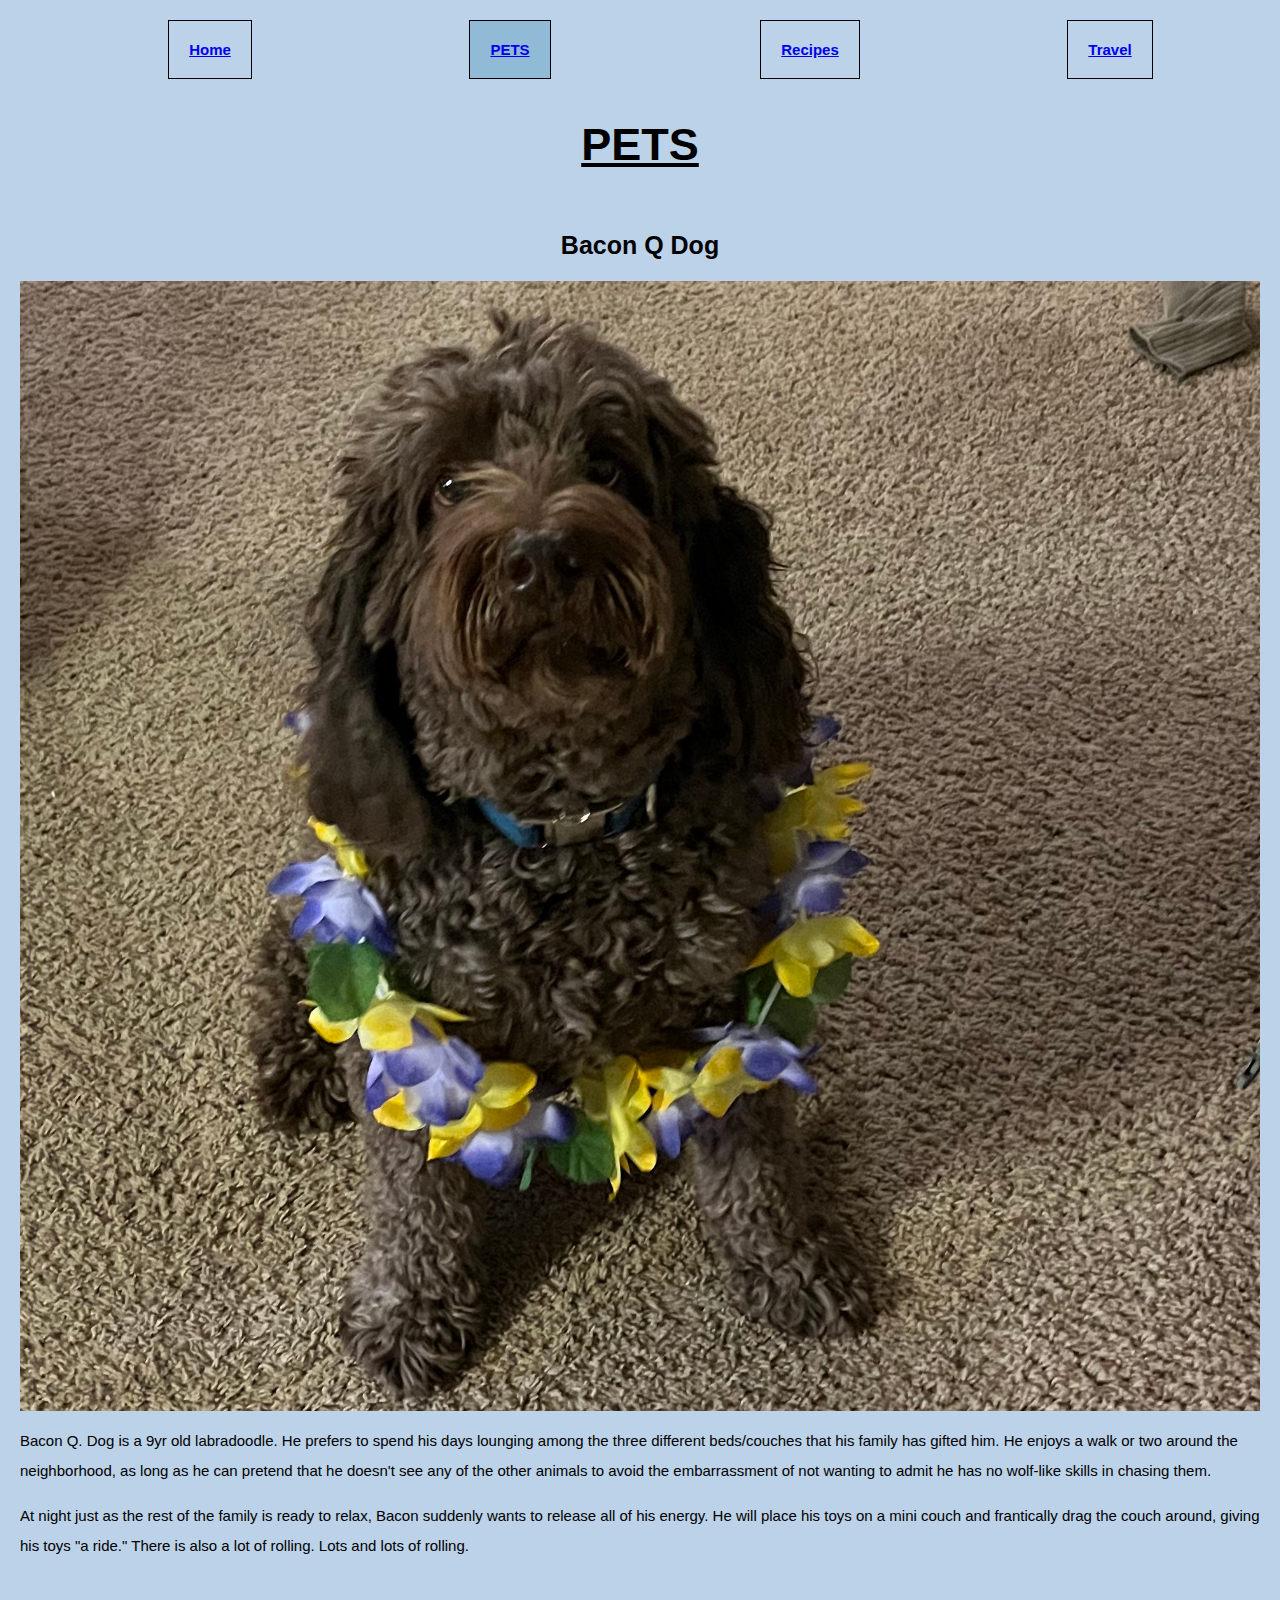
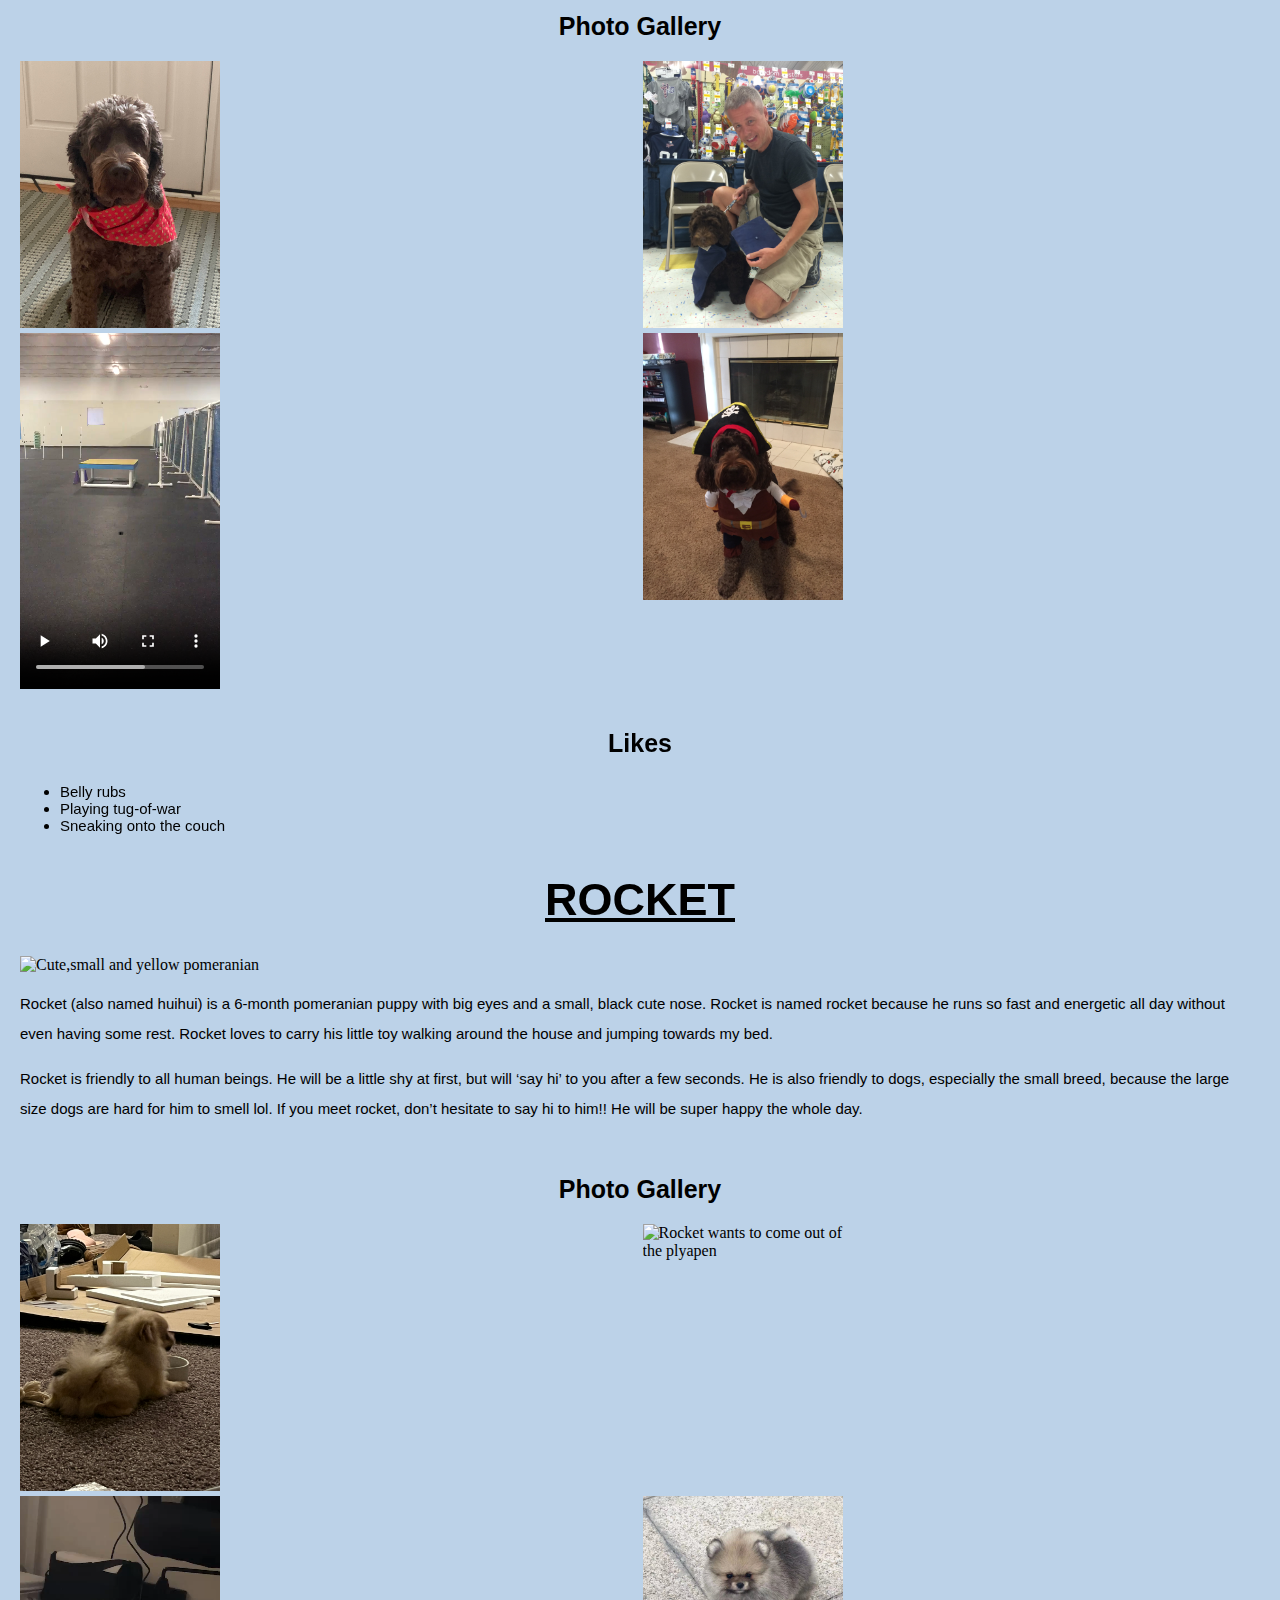
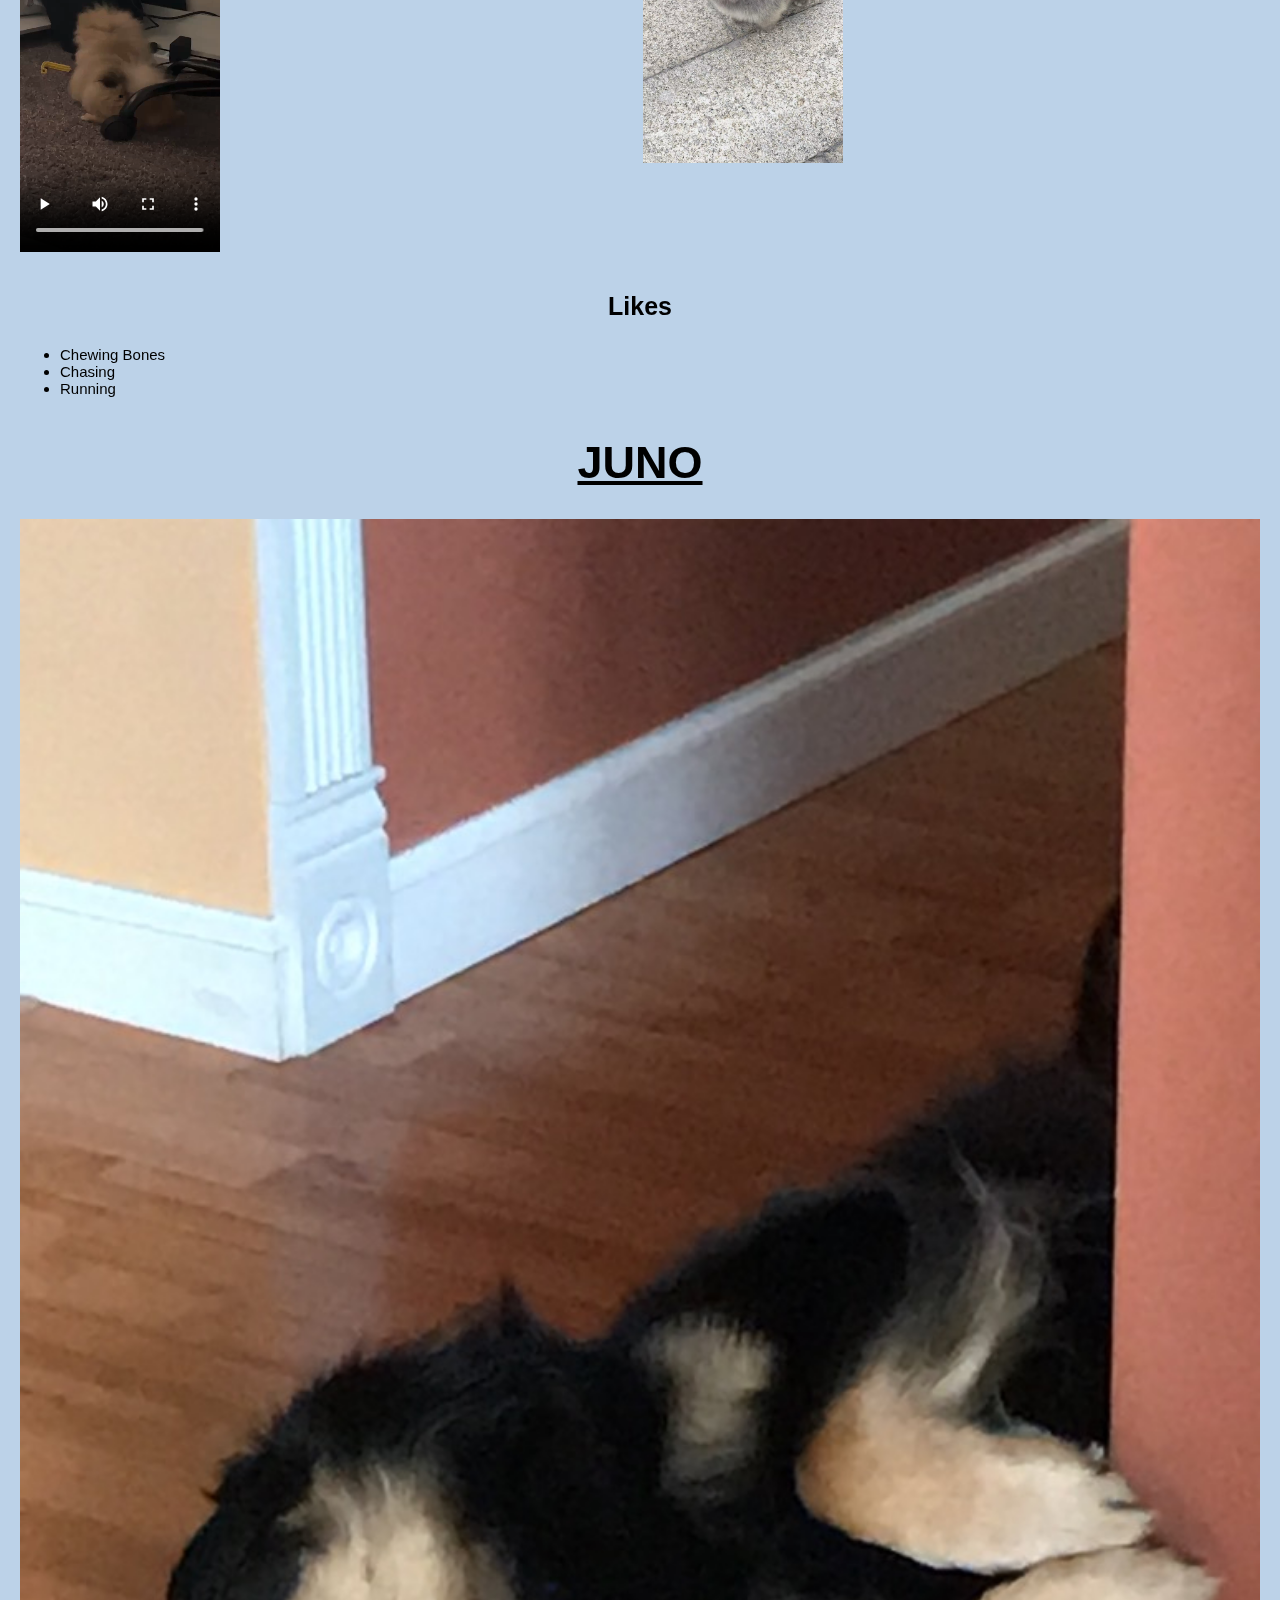
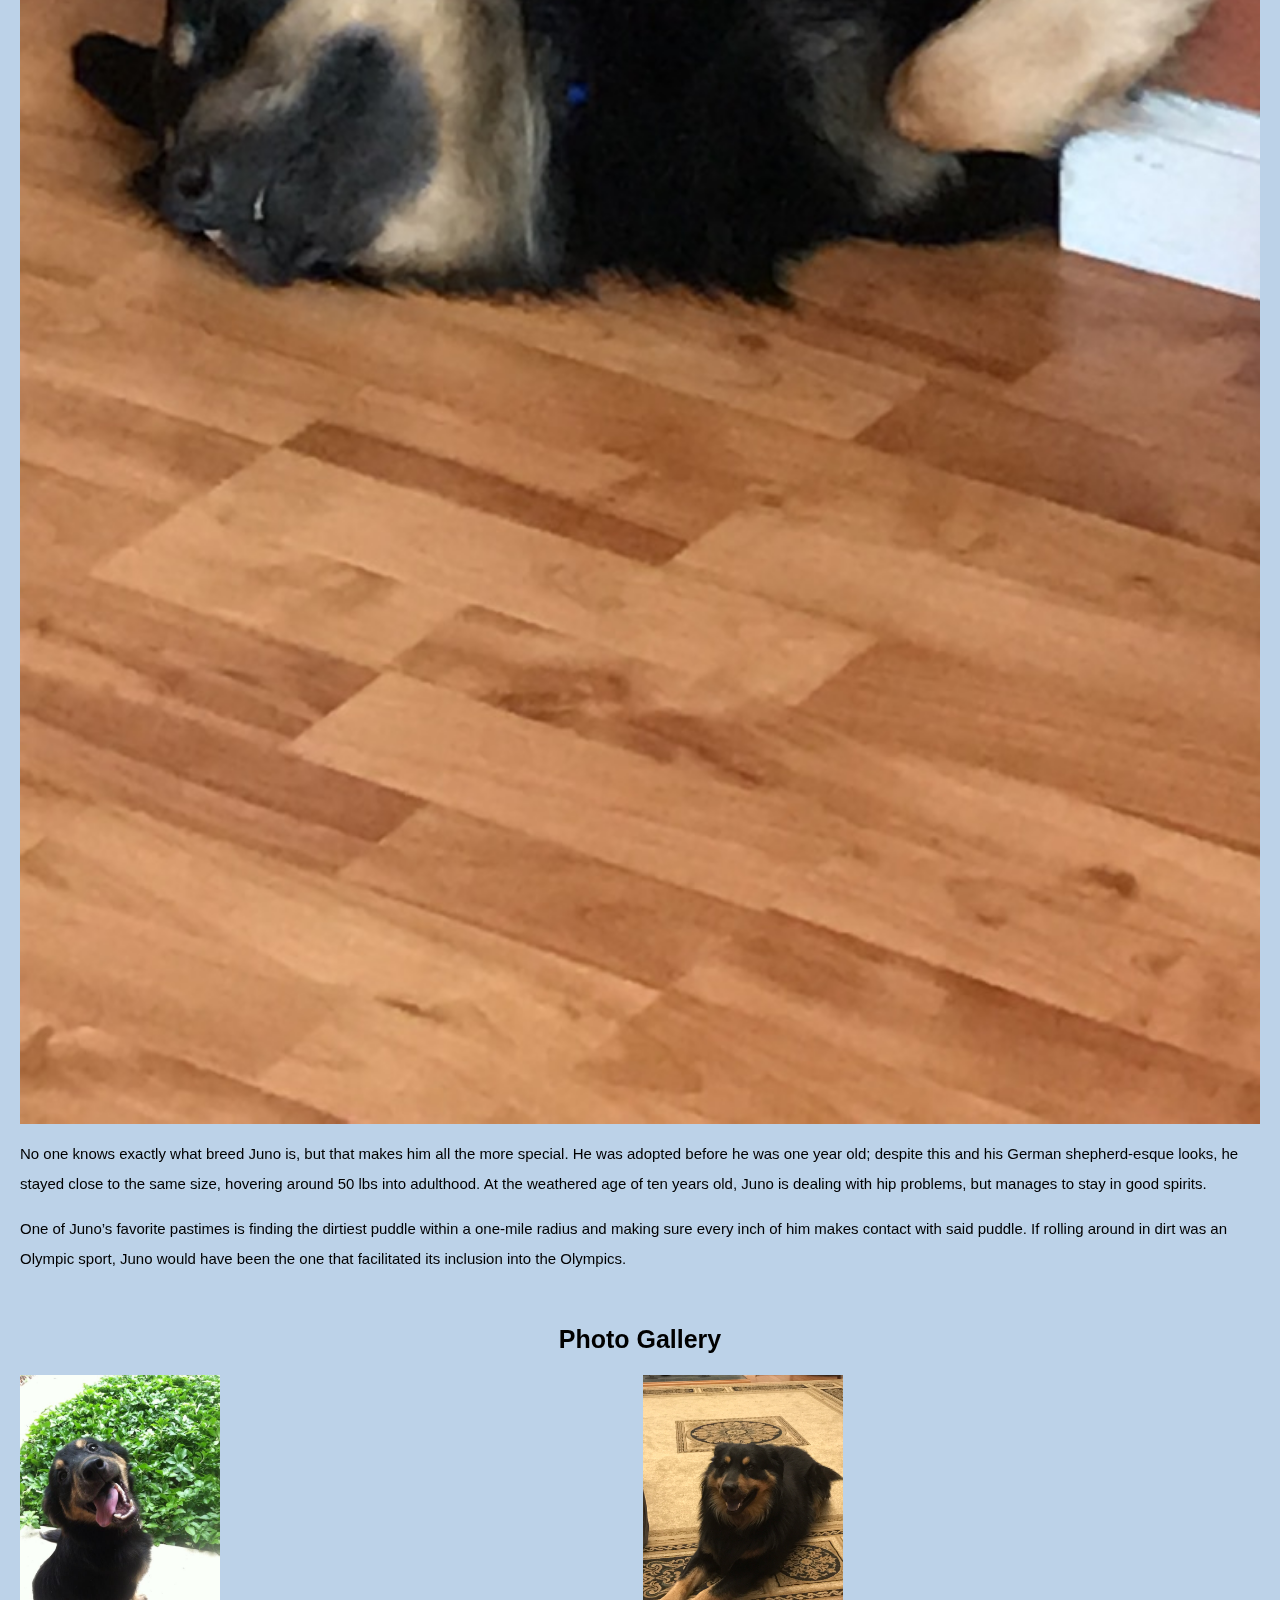
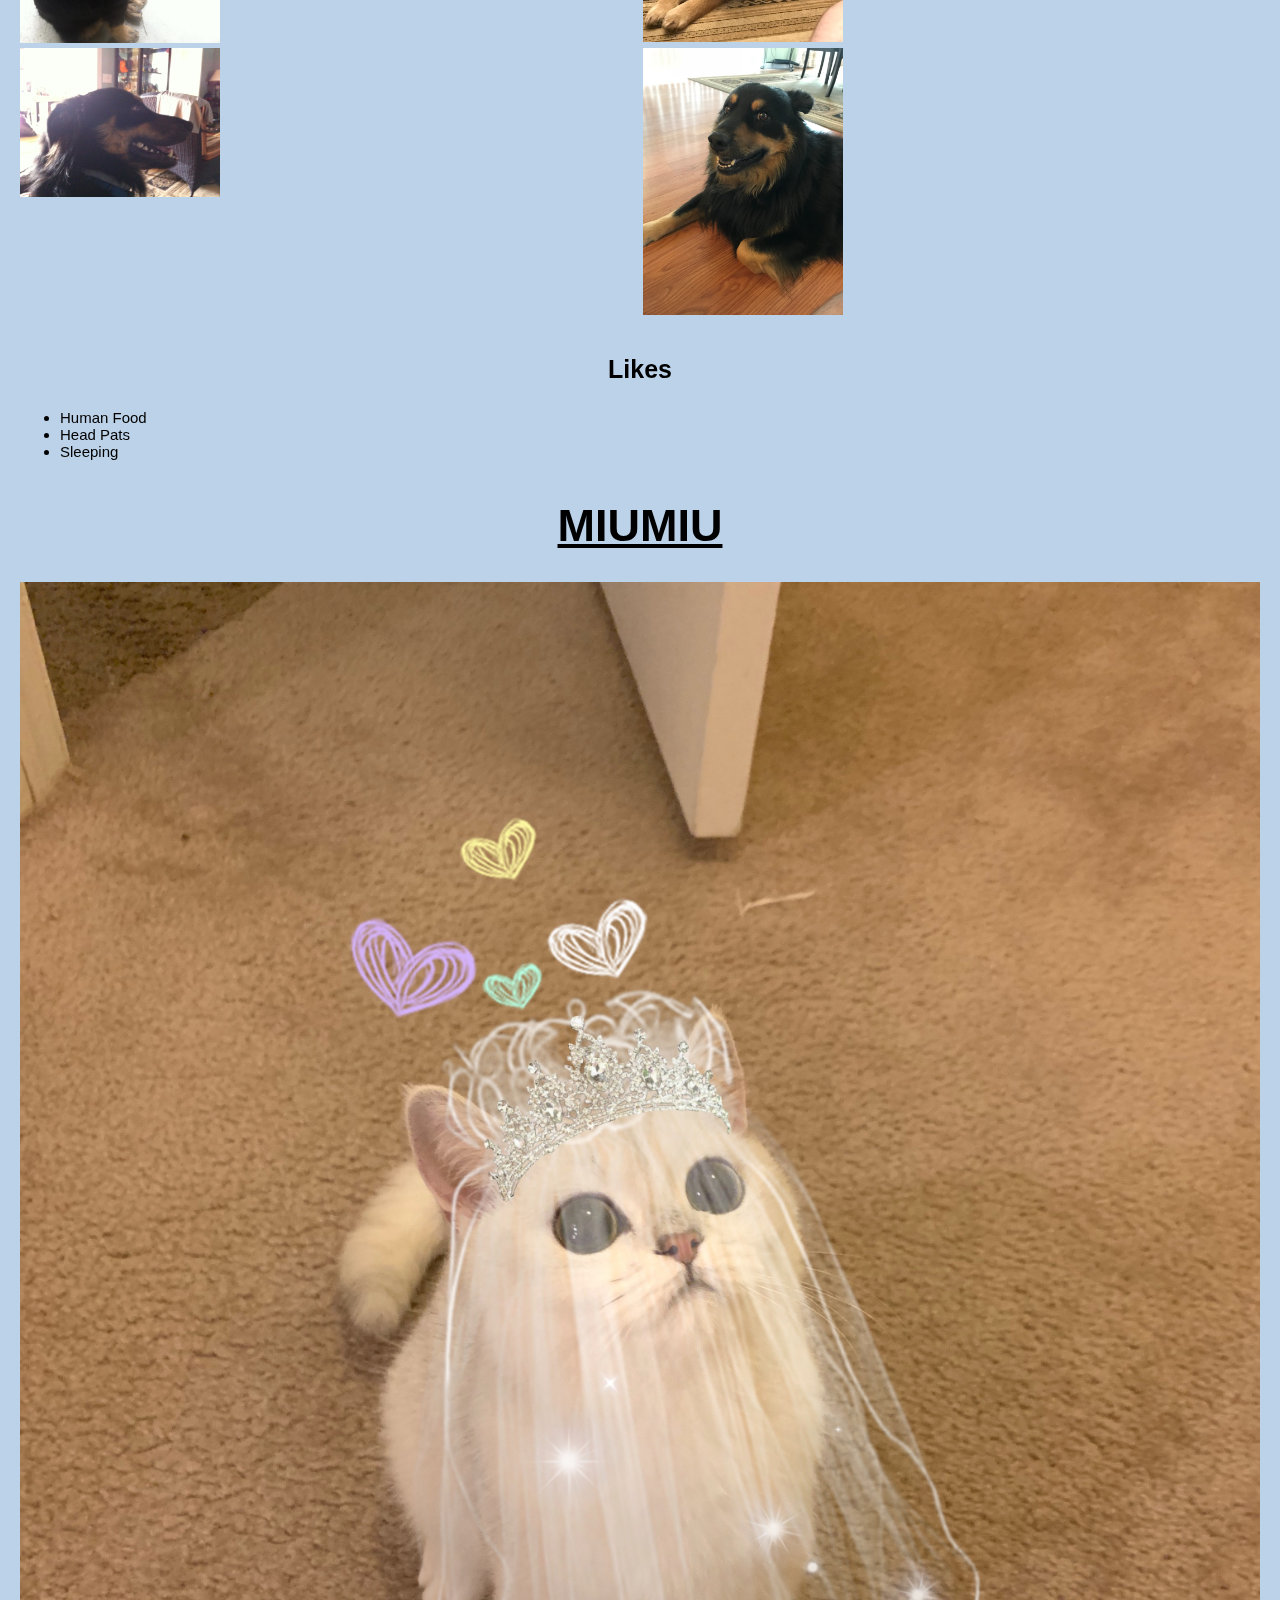
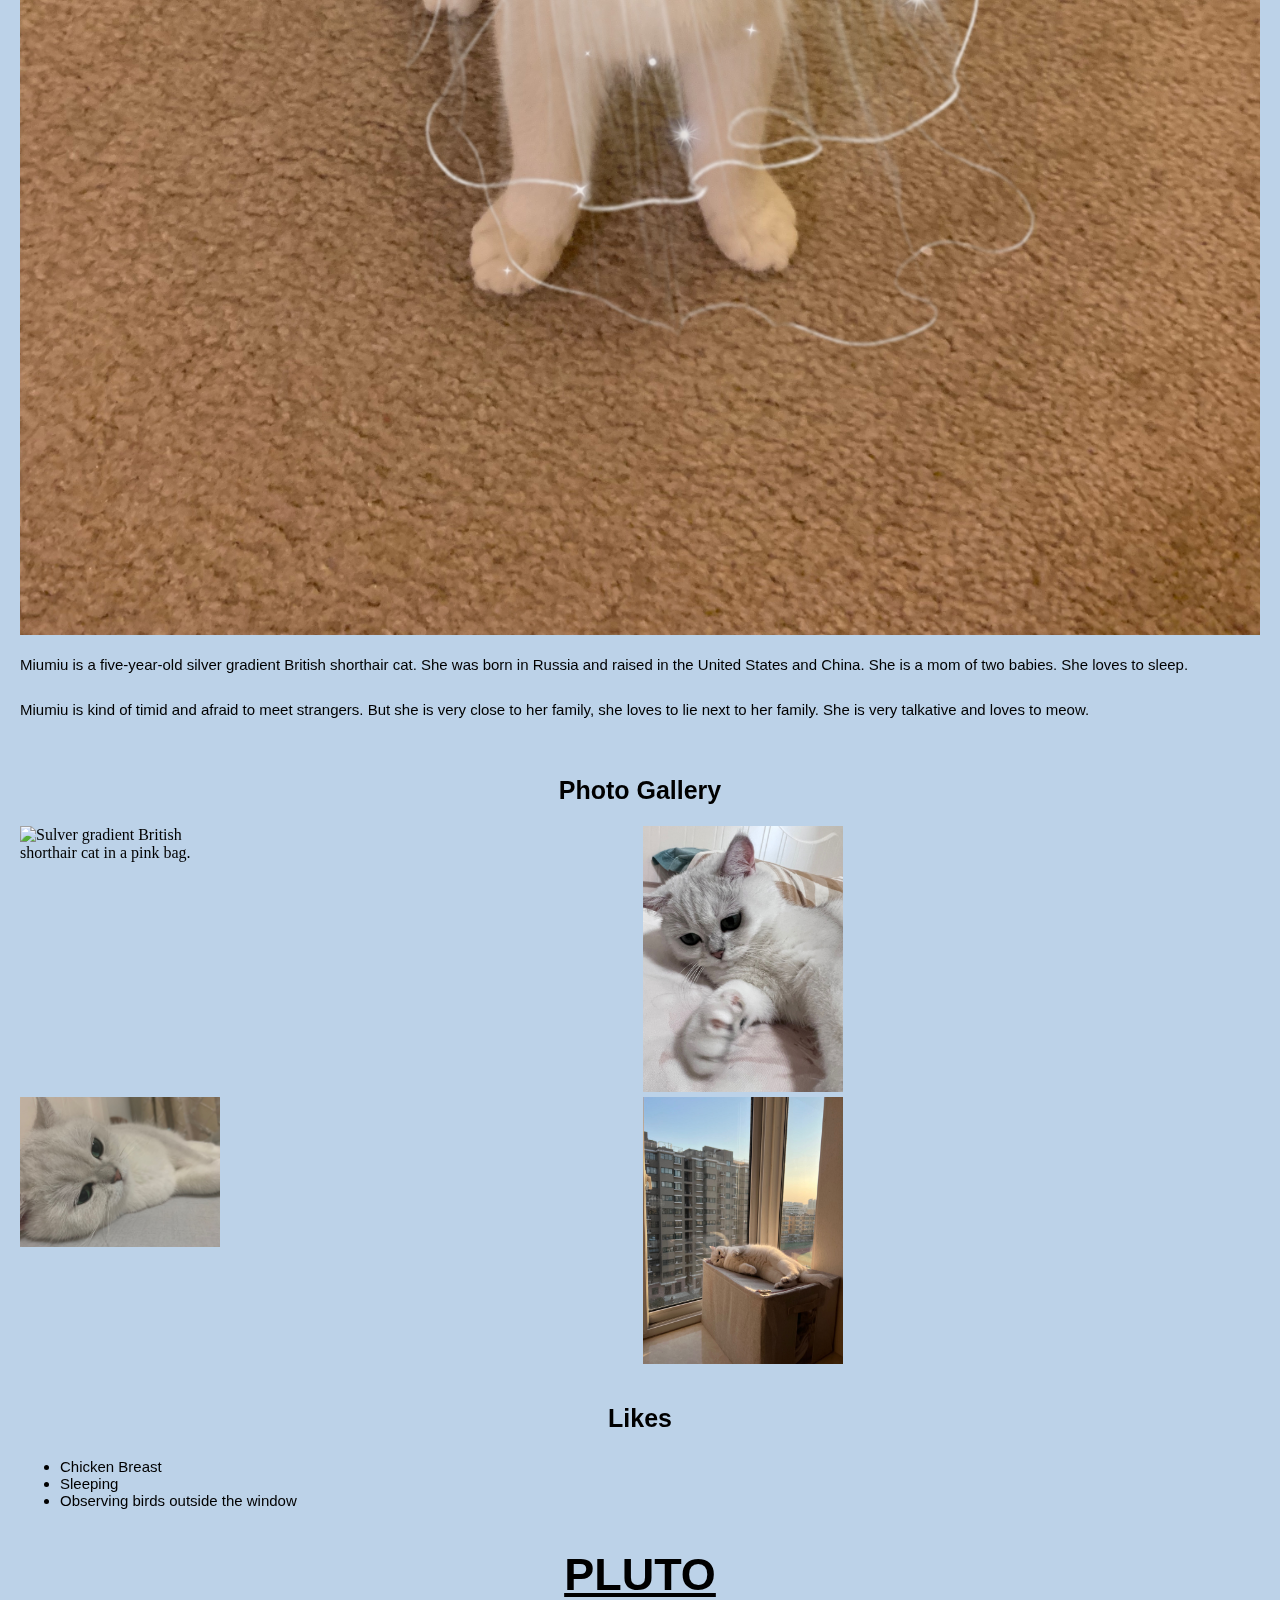
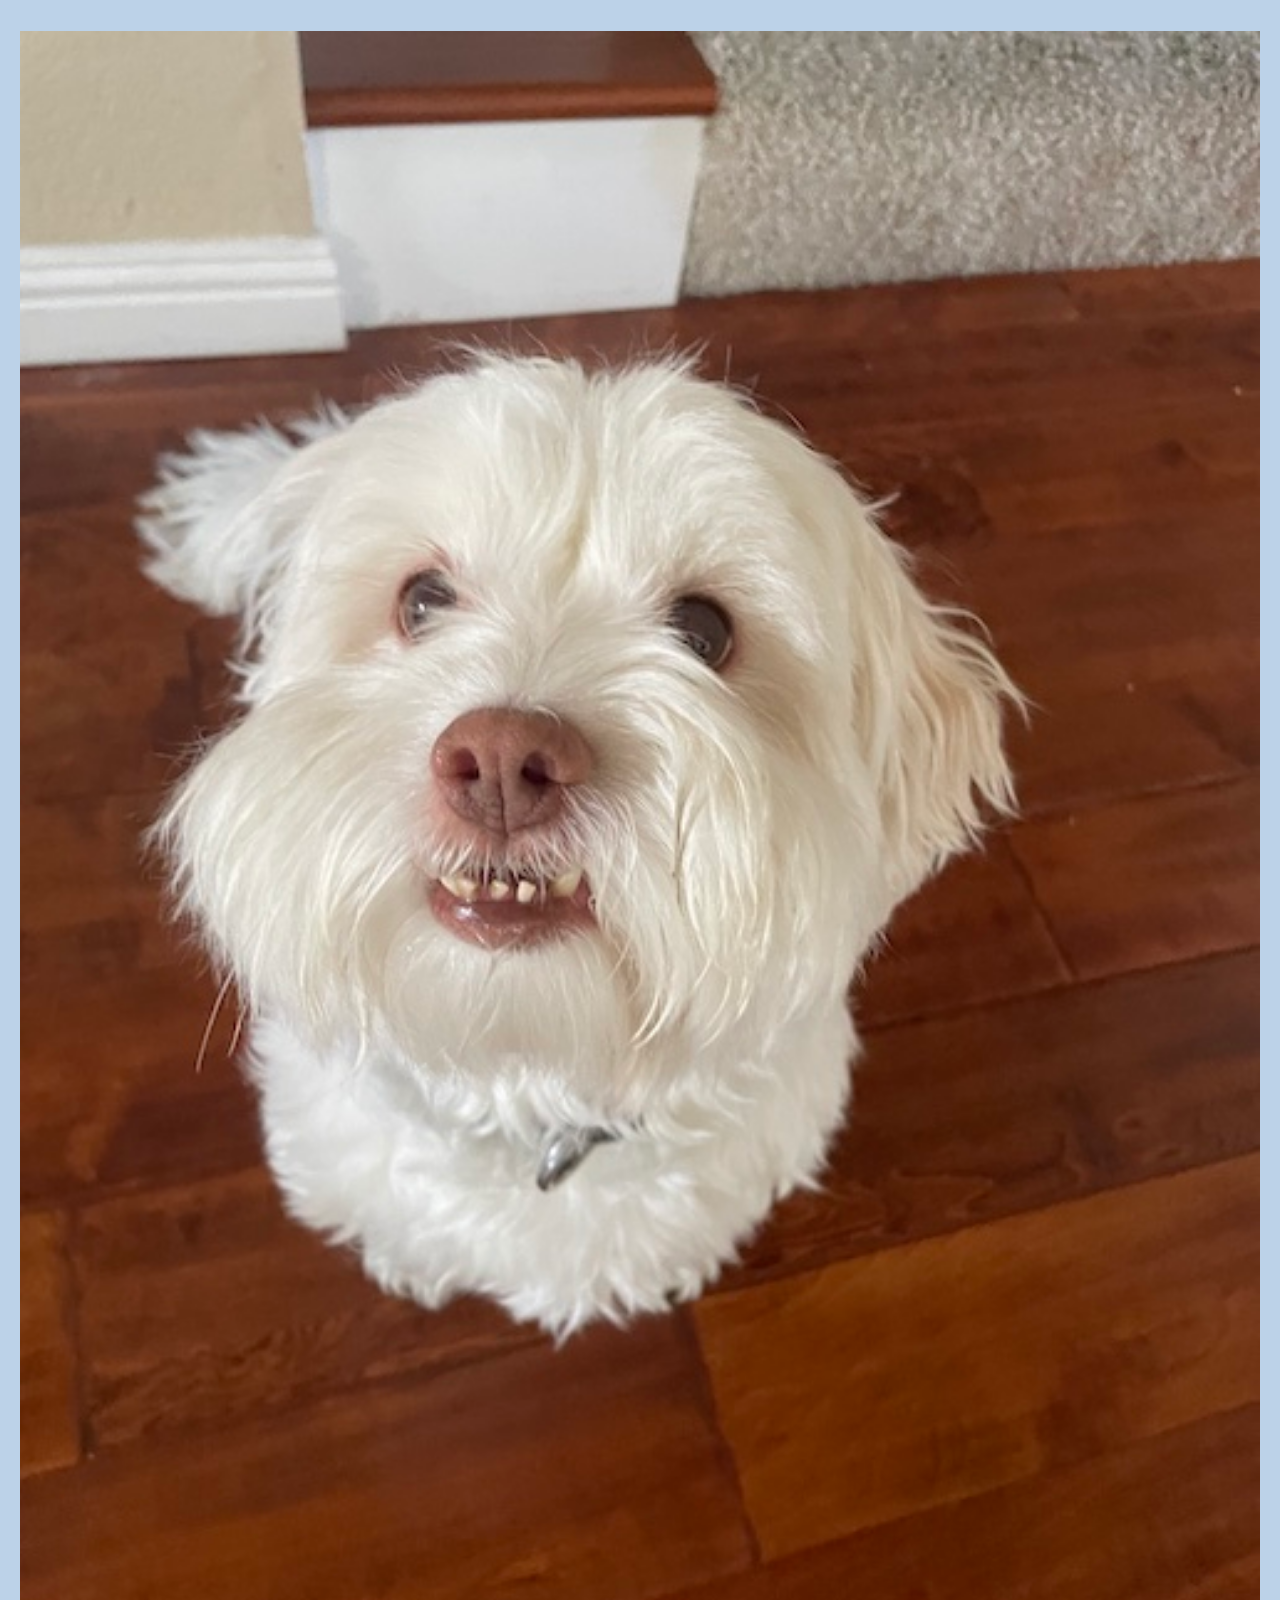
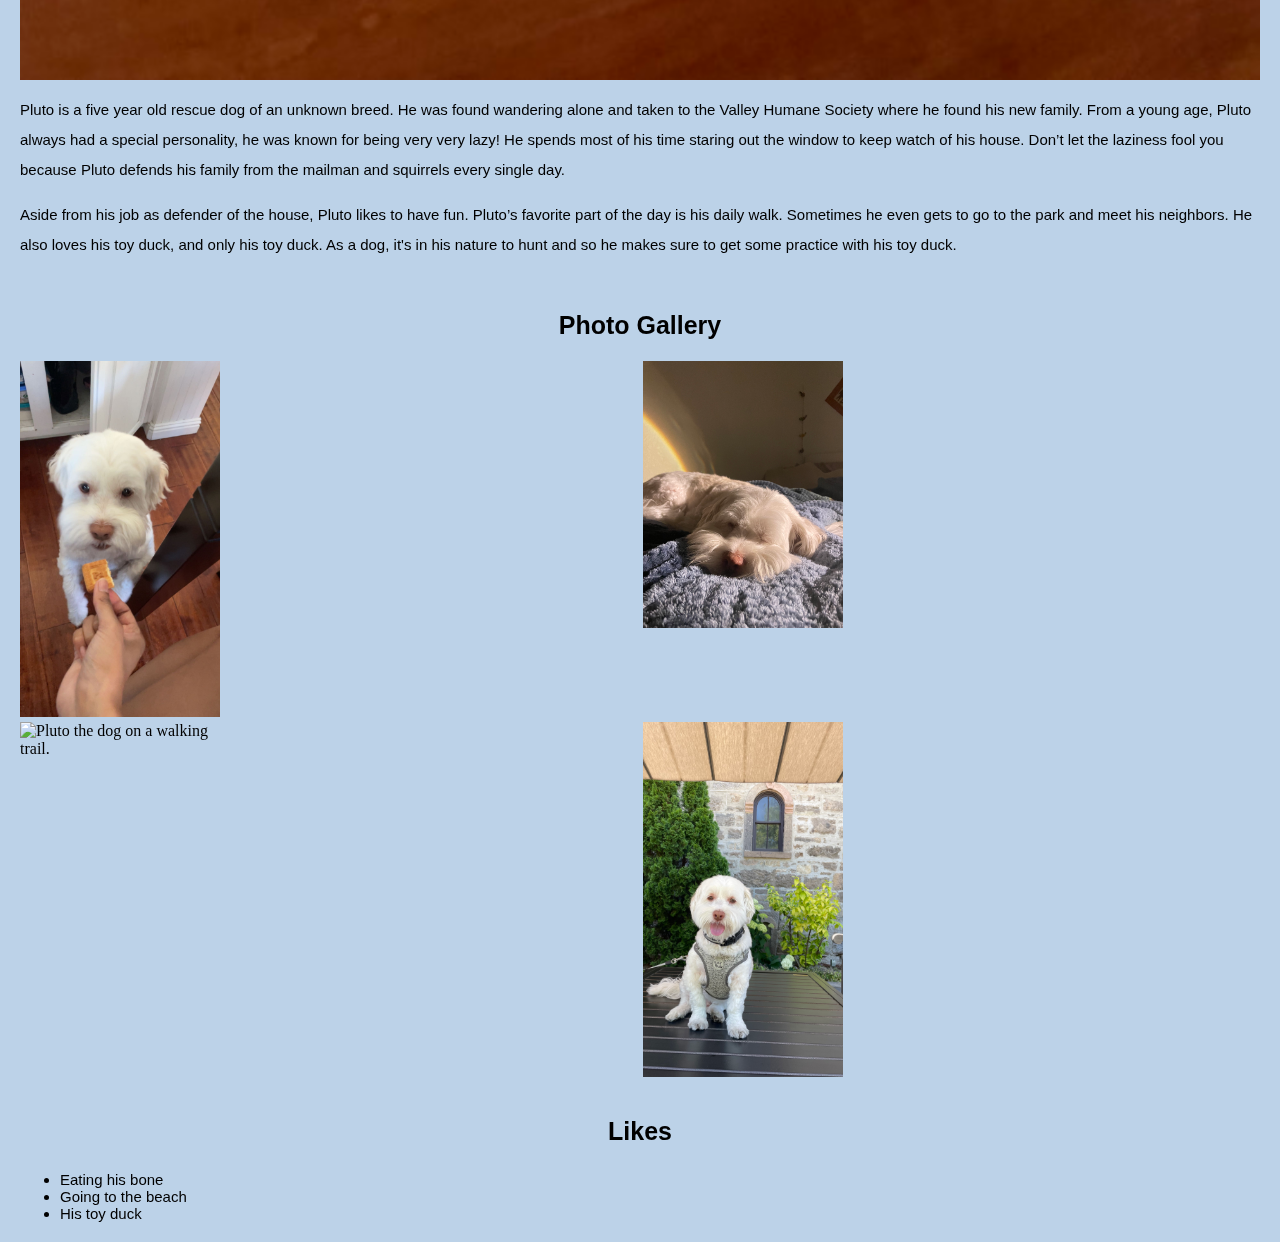
==== pets.html @ 59f2beb7 "Add files via upload" ====
<!DOCTYPE html>
<html lang="en">
<head>
    <meta charset="UTF-8">
    <meta name="viewport" content="width=device-width, initial-scale=1.0">
    <title>Pets</title>
    <link rel="stylesheet" href="css/style.css">
</head>
<body>
    <a href = "#main" id="skip">Skip to Main Content</a>
    <header>
        <nav>
            <ul>
                <li><a href = "index.html">Home</a></li>
                <li class = "active"><a href = "pets.html">Pets</a></li>
                <li><a href = "recipes.html">Recipes</a></li>
                <li><a href = "travel.html">Travel</a></li>
            </ul>
        </nav>

    </header>
    <main id="main">
        <h1>Pets</h1>
        <div>
            <h2>Bacon Q Dog</h2>
            <img src="images/bacon.jpg" width = "400" alt="Brown labradoodle wearing colorful lei" class = "center">

            <p>Bacon Q. Dog is a 9yr old labradoodle. He prefers to spend his days lounging among the three different beds/couches that his family has gifted him. He enjoys a walk or two around the neighborhood, as long as he can pretend that he doesn't see any of the other animals to avoid the embarrassment of not wanting to admit he has no wolf-like skills in chasing them.</p> 
            <P>At night just as the rest of the family is ready to relax, Bacon suddenly wants to release all of his energy. He will place his toys on a mini couch and frantically drag the couch around, giving his toys "a ride." There is also a lot of rolling. Lots and lots of rolling.</P>
            <h2>Photo Gallery</h2>
            <div class = "photogallerygrid">
                <img src="images/bacon_bandana.JPG" width ="200" alt = "Brown labradoodle wearing an orange bandana">
                <img src="images/bacon_graduation.JPG"  width ="200" alt="Small labradoodle puppy wearing a graduation cap and gown">
                <video width="200"  controls>
                    <source src="images/bacon_agility.mov">
                    Your browser does not support the video tag.  This was a video of a girl and dog demonstrating a sit and stay procedure
                </video>
                <img src="images/bacon_halloween.JPG"  width ="200" alt="Brown labradoodle wearing a pirate costume">
            </div>

            <h3>Likes</h3>
            <ul>
                <li>Belly rubs</li>
                <li>Playing tug-of-war</li>
                <li>Sneaking onto the couch</li>
            </ul>
        
            <h1>Rocket</h1>
            <img src="images/rocket_primary.jpg" width = "400" alt="Cute,small and yellow pomeranian" class = "center">

            <p>Rocket (also named huihui) is a 6-month pomeranian puppy with big eyes and a small, black cute nose. Rocket is named rocket because he runs so fast and energetic all day without even having some rest. Rocket loves to carry his little toy walking around the house and jumping towards my bed.</p> 
            <P>Rocket is friendly to all human beings. He will be a little shy at first, but will ‘say hi’ to you after a few seconds. He is also friendly to dogs, especially the small breed, because the large size dogs are hard for him to smell lol. If you meet rocket, don’t hesitate to say hi to him!! He will be super happy the whole day.
            </P>
            <h2>Photo Gallery</h2>
            <div class = "photogallerygrid">
                <img src="images/rocket_dinner.jpg" width ="200" alt = "Rocket is eating his dinner">
                <img src="images/rocket_wants_to_go_out.jpg" width ="200" alt="Rocket wants to come out of the plyapen">
                <video width="200"  controls>
                    <source src="images/rocket_kitchen_clip.mp4">
                    Your browser does not support the video tag.  Rocket is trying to hunt the kitchen clip.
                </video>
                <img src="images/rocket_childhood.jpg"  width ="200" alt="Rocket in his childhood.">
            </div>

            <h3>Likes</h3>
            <ul>
                <li>Chewing Bones</li>
                <li>Chasing</li>
                <li>Running</li>
            </ul>

            <h1>Juno</h1>
            <img src="images/classic_juno.JPG" width = "400" alt="Black and brown dog asleep on his side" class = "center">

            <p>No one knows exactly what breed Juno is, but that makes him all the more special. He was adopted before he was one year old; despite this and his German shepherd-esque looks, he stayed close to the same size, hovering around 50 lbs into adulthood. At the weathered age of ten years old, Juno is dealing with hip problems, but manages to stay in good spirits.</p> 
            <P>One of Juno’s favorite pastimes is finding the dirtiest puddle within a one-mile radius and making sure every inch of him makes contact with said puddle. If rolling around in dirt was an Olympic sport, Juno would have been the one that facilitated its inclusion into the Olympics. 
            </P>
            <h2>Photo Gallery</h2>
            <div class = "photogallerygrid">
                <img src="images/juno_pup.JPG" width ="200" alt = "A young black and brown dog with his tongue hanging out">
                <img src="images/juno_laying.JPG" width ="200" alt="A black and brown dog laying on a rug.">
                <img src="images/juno_profile.JPG" width = "200" alt = "A profile perspective of a black and brown dog from shoulder up">
                <img src="images/juno_laying_2.JPG"  width ="200" alt="A black and brown dog laying on a wood floor.">
            </div>
            <h3>Likes</h3>
            <ul>
                <li>Human Food</li>
                <li>Head Pats</li>
                <li>Sleeping</li>
            </ul>
            
            <h1>Miumiu</h1>
            <img src="images/miumiu.jpg" width = "400" alt="Silver gradient British shorthair cat in a wedding dress." class = "center">

            <p>Miumiu is a five-year-old silver gradient British shorthair cat. She was born in Russia and raised in the United States and China. She is a mom of two babies. She loves to sleep.</p> 
            <P>Miumiu is kind of timid and afraid to meet strangers. But she is very close to her family, she loves to lie next to her family. She is very talkative and loves to meow. 
            </P>
            <h2>Photo Gallery</h2>
            <div class = "photogallerygrid">
                <img src="images/miumiu_in_the_bag.jpeg" width ="200" alt = "Sulver gradient British shorthair cat in a pink bag.">
                <img src="images/miumiu_on_the_bed.jpeg" width ="200" alt="Silver gradient British shorthair cat lyin on the bed.">
                <img src="images/miumiu_sleeping.jpeg" width = "200" alt = "silver gradient British shorthair cat sleeping on the bed.">
                <img src="images/miumiu_under_sunshine.jpeg"  width ="200" alt="Silver gradient British shorthair gradient British shorthair cat under the sunshine.">
            </div>
            <h3>Likes</h3>
            <ul>
                <li>Chicken Breast</li>
                <li>Sleeping</li>
                <li>Observing birds outside the window</li>
            </ul>

            <h1>Pluto</h1>
            <img src="images/pluto.jpg" width = "400" alt="White dog looking up." class = "center">

            <p>Pluto is a five year old rescue dog of an unknown breed. He was found wandering alone and taken to the Valley Humane Society where he found his new family. From a young age, Pluto always had a special personality, he was known for being very very lazy! He spends most of his time staring out the window to keep watch of his house. Don’t let the laziness fool you because Pluto defends his family from the mailman and squirrels every single day.</p> 
            <P>Aside from his job as defender of the house, Pluto likes to have fun. Pluto’s favorite part of the day is his daily walk. Sometimes he even gets to go to the park and meet his neighbors. He also loves his toy duck, and only his toy duck. As a dog, it's in his nature to hunt and so he makes sure to get some practice with his toy duck.
            </P>
            <h2>Photo Gallery</h2> 
            <div class = "photogallerygrid">
                <img src="images/pluto_cookie.JPG" width ="200" alt = "Pluto the dog standing up to eat a cookie">
                <img src="images/pluto_sleeping.jpg" width ="200" alt="Pluto sleeping on bed.">
                <img src="images/pluto_walk.jpg" width = "200" alt = "Pluto the dog on a walking trail.">
                <img src="images/pluto_sitting.jpg"  width ="200" alt="Pluto sitting and posed on top of a table.">
            </div>
            <h3>Likes</h3>
            <ul>
                <li>Eating his bone</li>
                <li>Going to the beach</li>
                <li>His toy duck</li>
            </ul>



            <!-- Jackie Wolf -->
        
        </div>
        <div></div>
        <div></div>
        <div></div>
        <div></div>
    </main>
    
</body>
</html>
---- css/style.css ----
body { 
    margin:20px;
    background-color: #bcd2e8;

}

.active {
    background-color: #91BAD6;
    text-transform: uppercase;
	text-align: center;
}


#skip {
    position: absolute;
    left: -10000px;
    top: auto;
    width: 1px;
    height: 1px;
    overflow: hidden;
  }

#skip:focus {
    position: static;
    width: auto;
    height: auto;
}

nav {
    font-family: Arial, Helvetica, sans-serif;
    margin: 10px 0;
    font-weight: bold;
    margin:auto;
}

nav li {
    display: inline-block;
    padding: 20px;
    text-align: center;
    border: solid 1px black;
    margin:auto;
}

nav li.active { 
    background-color: #91BAD6;


}

p {
    font-family: 'Barlow Condensed', sans-serif;
}

h1 {
    font-size: 45px;
    text-align: center;
    text-decoration: underline;
    font-family: 'Barlow Condensed', sans-serif;
    text-transform: uppercase;
    padding-top: 10px;
}

h2 {
    font-size: 25px;
    font-family: 'Barlow Condensed', sans-serif;
    color: black;
    padding-top: 30px;
    text-align: center;
}

h3 {
    font-size: 25px;
    color: black;
    font-family: 'Montserrat', sans-serif;
    text-align: center;
    padding-top: 15px;

}

h4{
    font-size: 15px;
    color: black;
    font-family: 'Montserrat', sans-serif;
    text-align: center;
    padding-top: 15px;

}

ol {
    list-style-type: lower-roman;
    padding: 0;
}


p {
    line-height: 30px;
    font-family: 'Montserrat', sans-serif;
    font-size: 15px;
}

nav ul {
    display: grid;
    grid-template-columns: 1fr 1fr 1fr 1fr;
    margin: auto;
}

.center {
    display: block;
    margin-left: auto;
    margin-right: auto;
    width: 100%;
  }

li {
    font-family: 'Montserrat', sans-serif;
    font-size: 15px;
}

.photogallerygrid {
    display: grid;
    grid-template-columns: repeat(2, 1fr); 
    gap: 5px;
    margin: auto;
}

@media (prefers-reduced-motion: reduce) {
    h1 {
        animation: none;
    }
    #gif {
        display: none;
    }
}
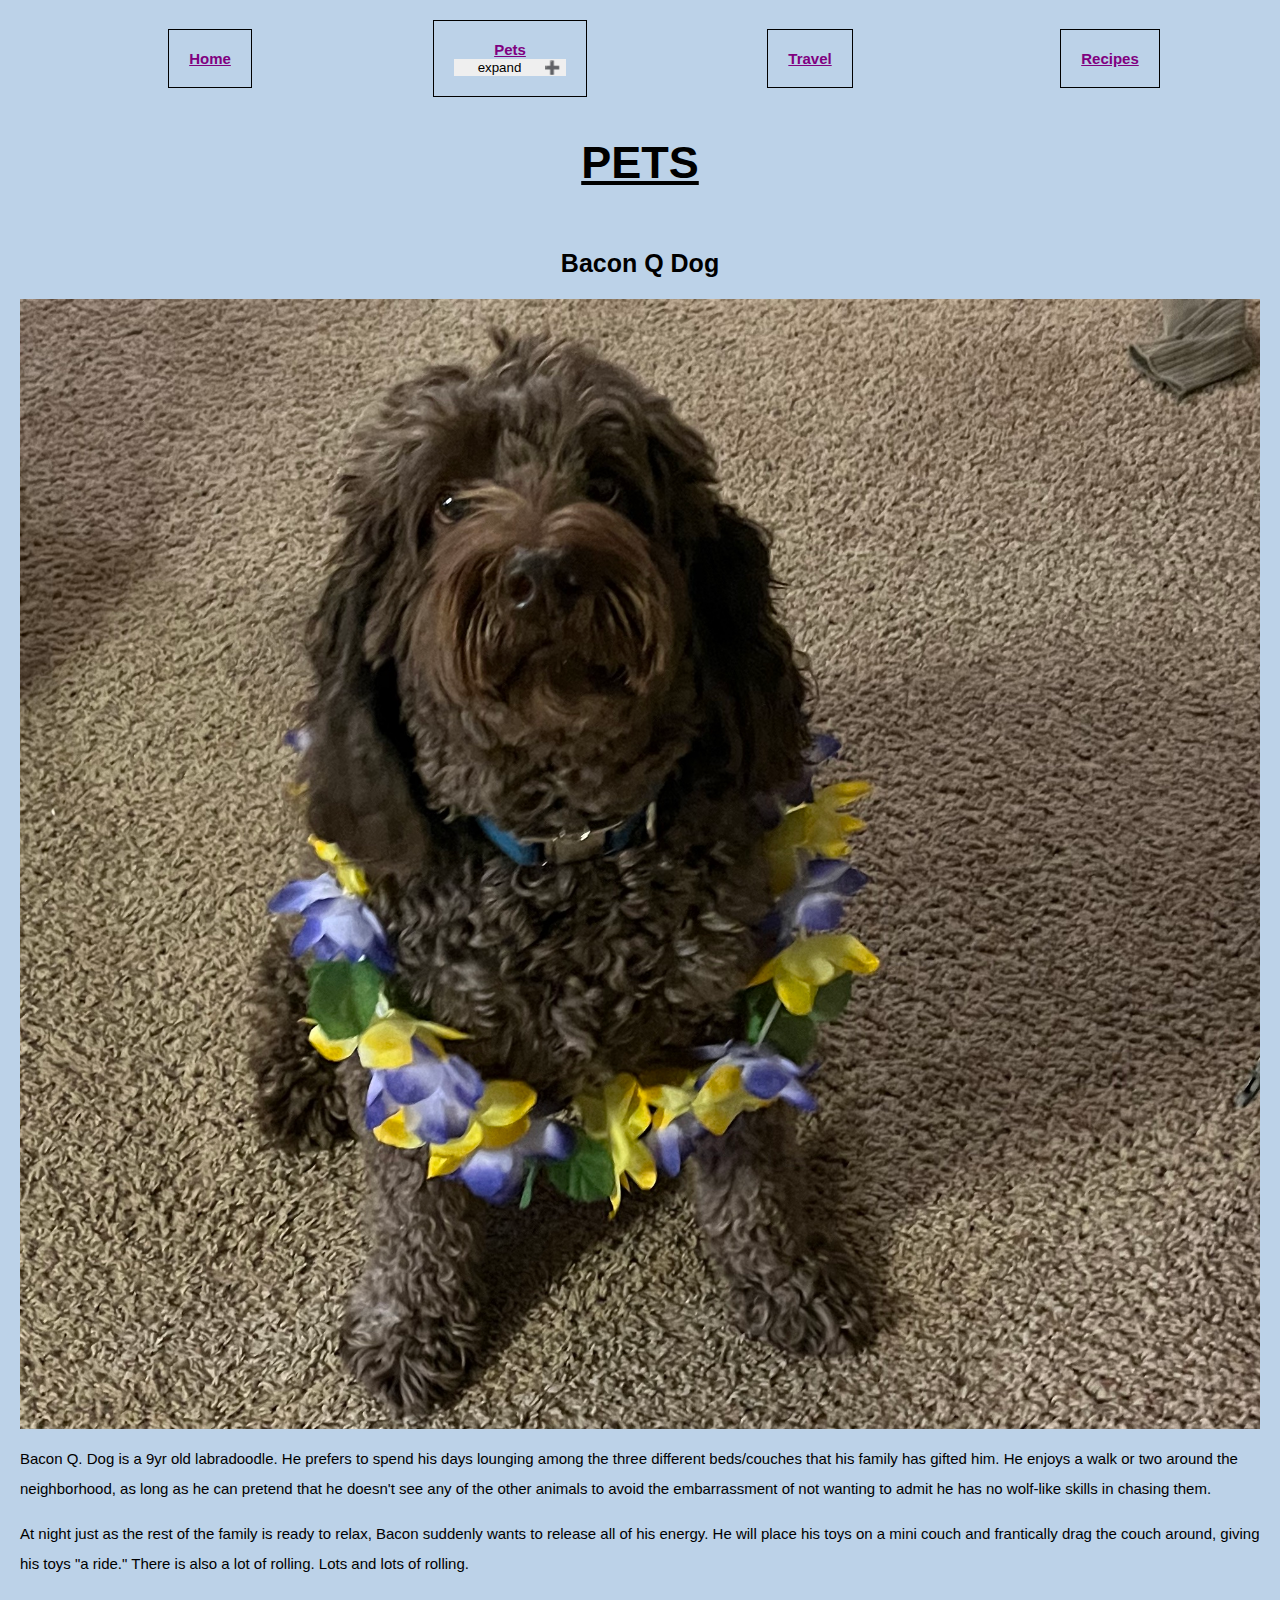
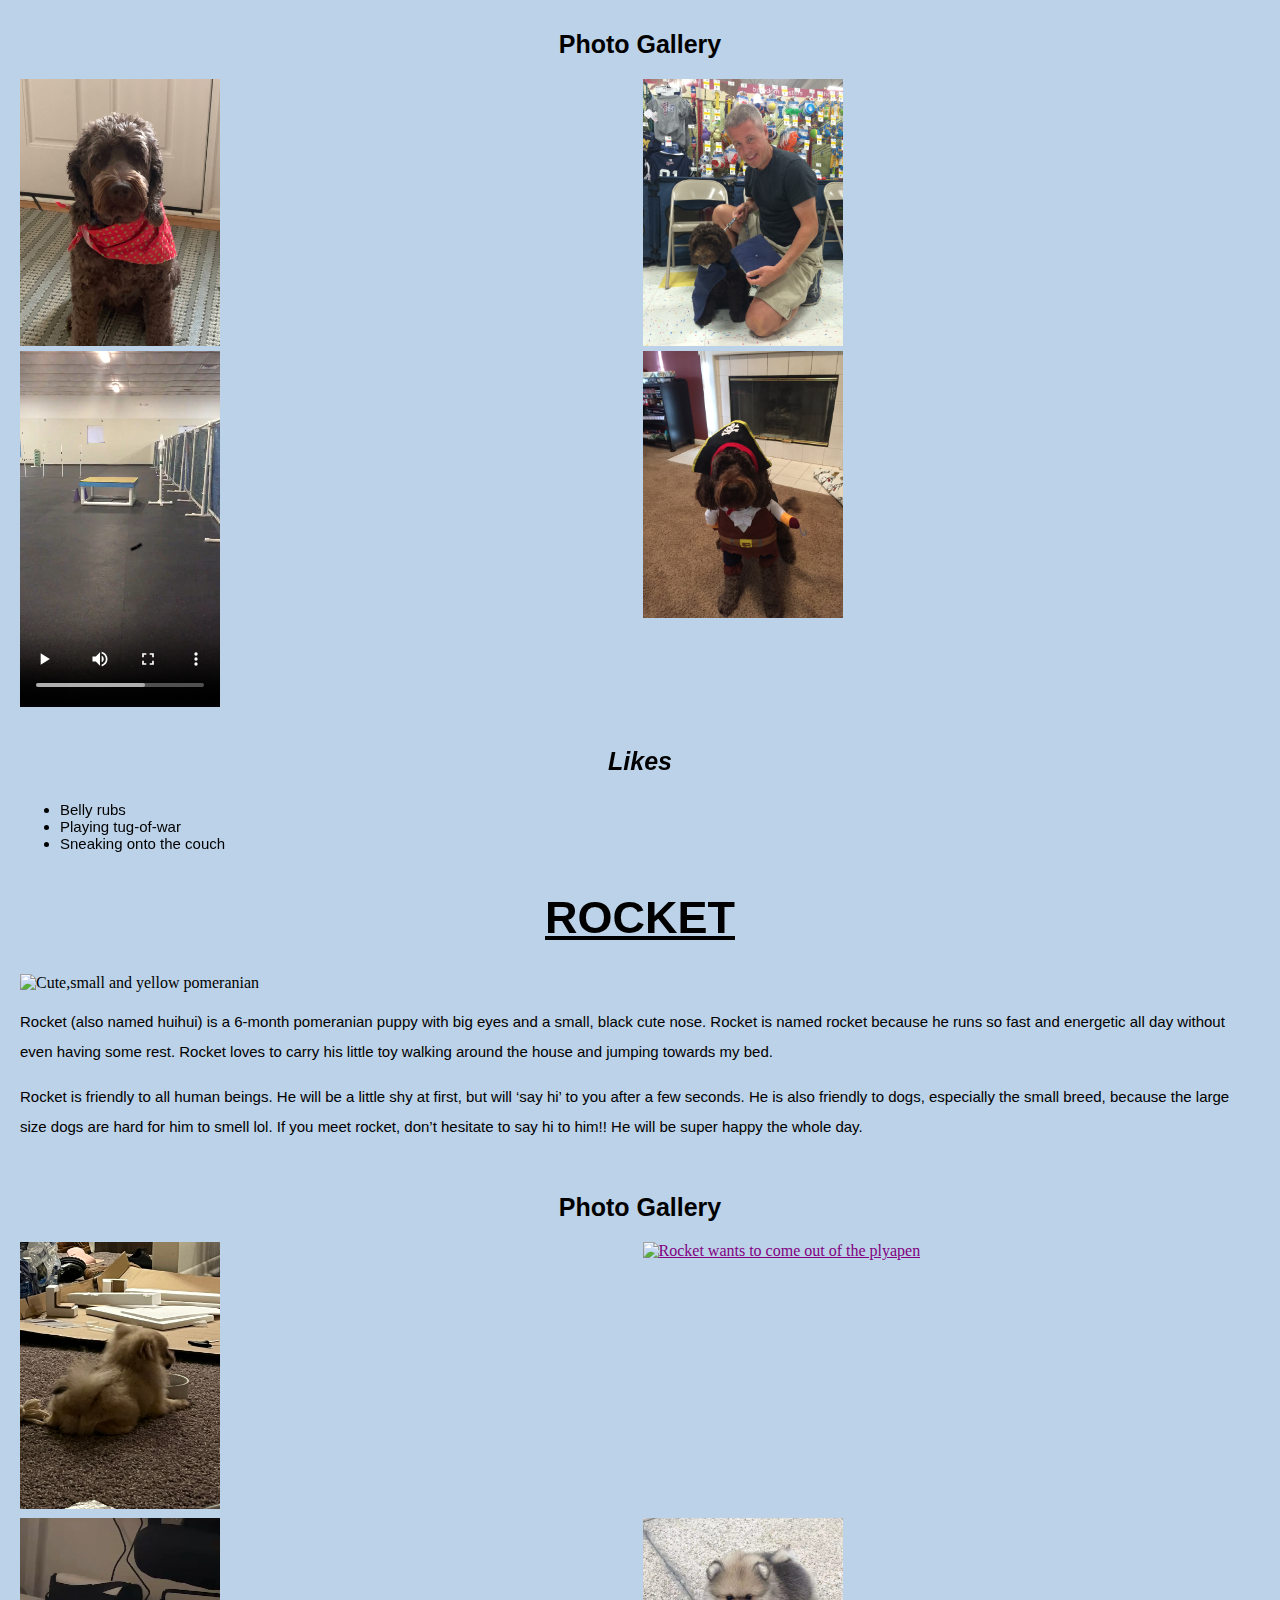
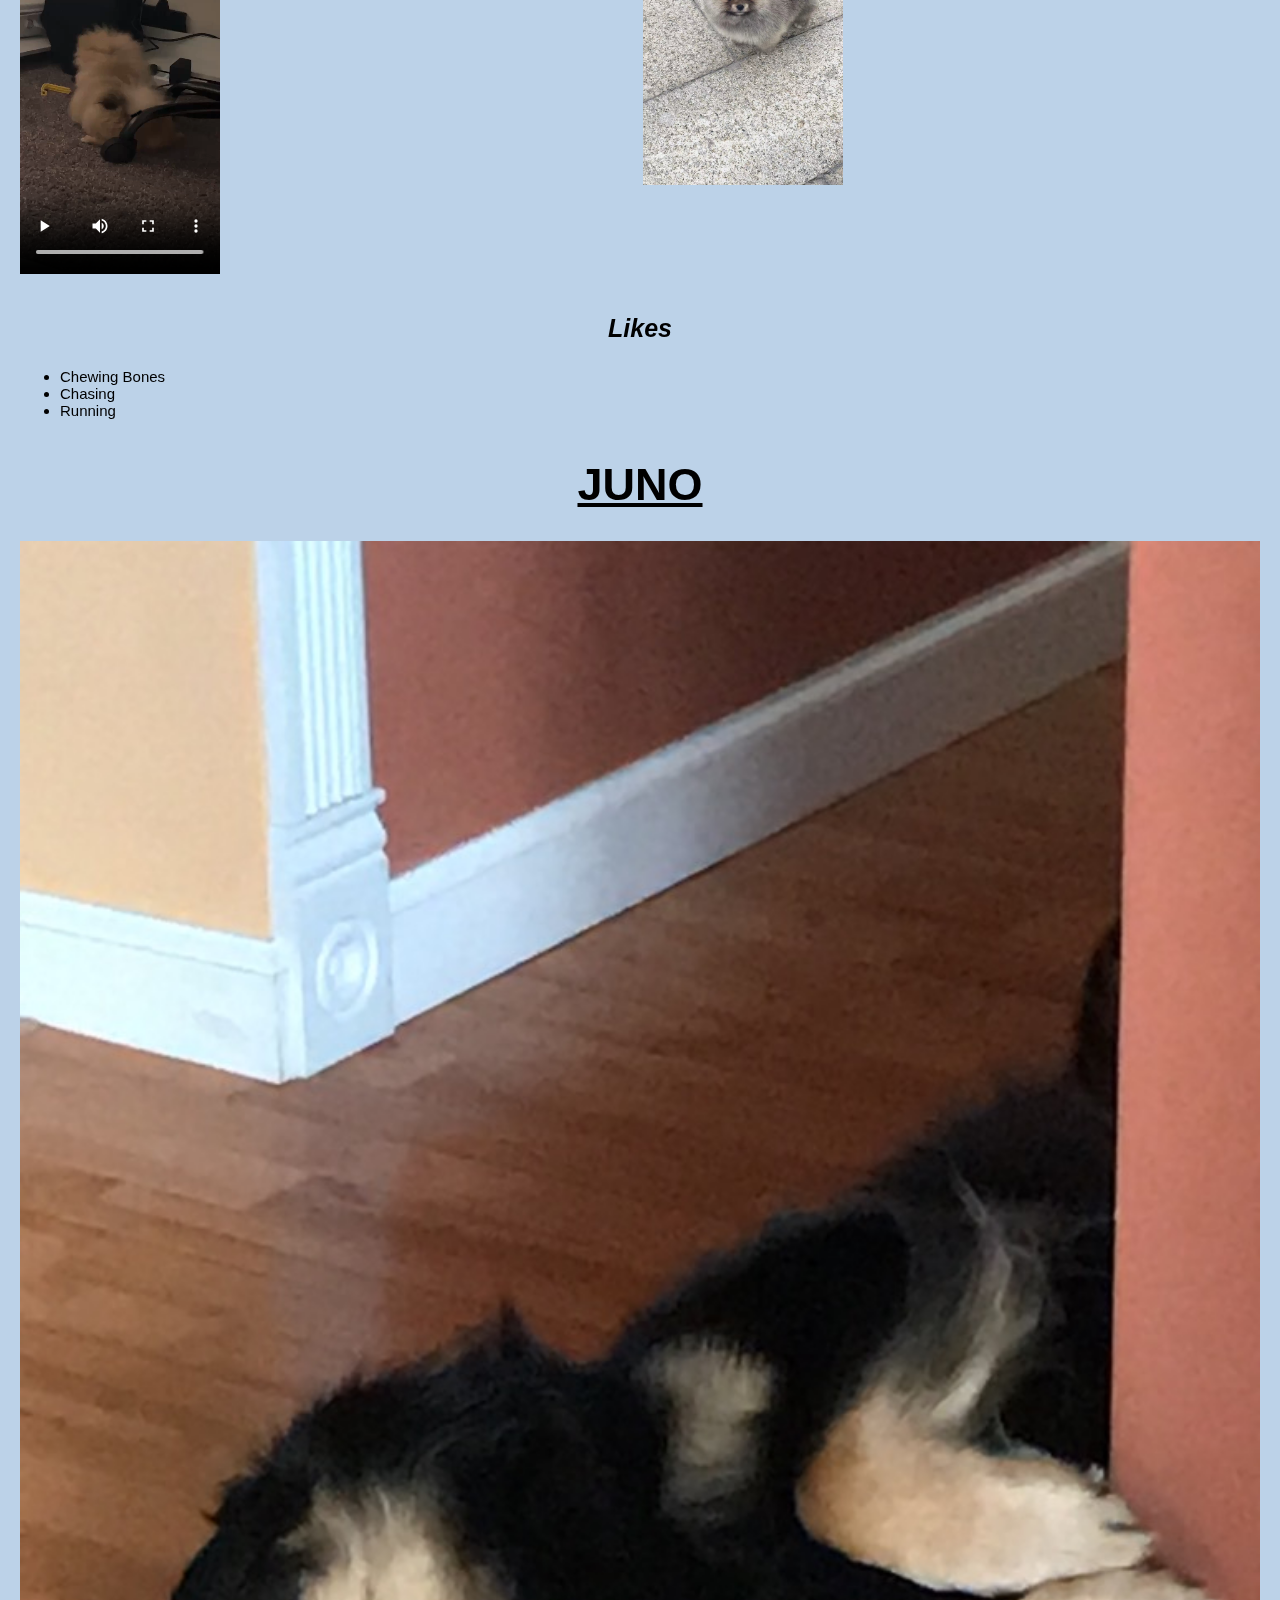
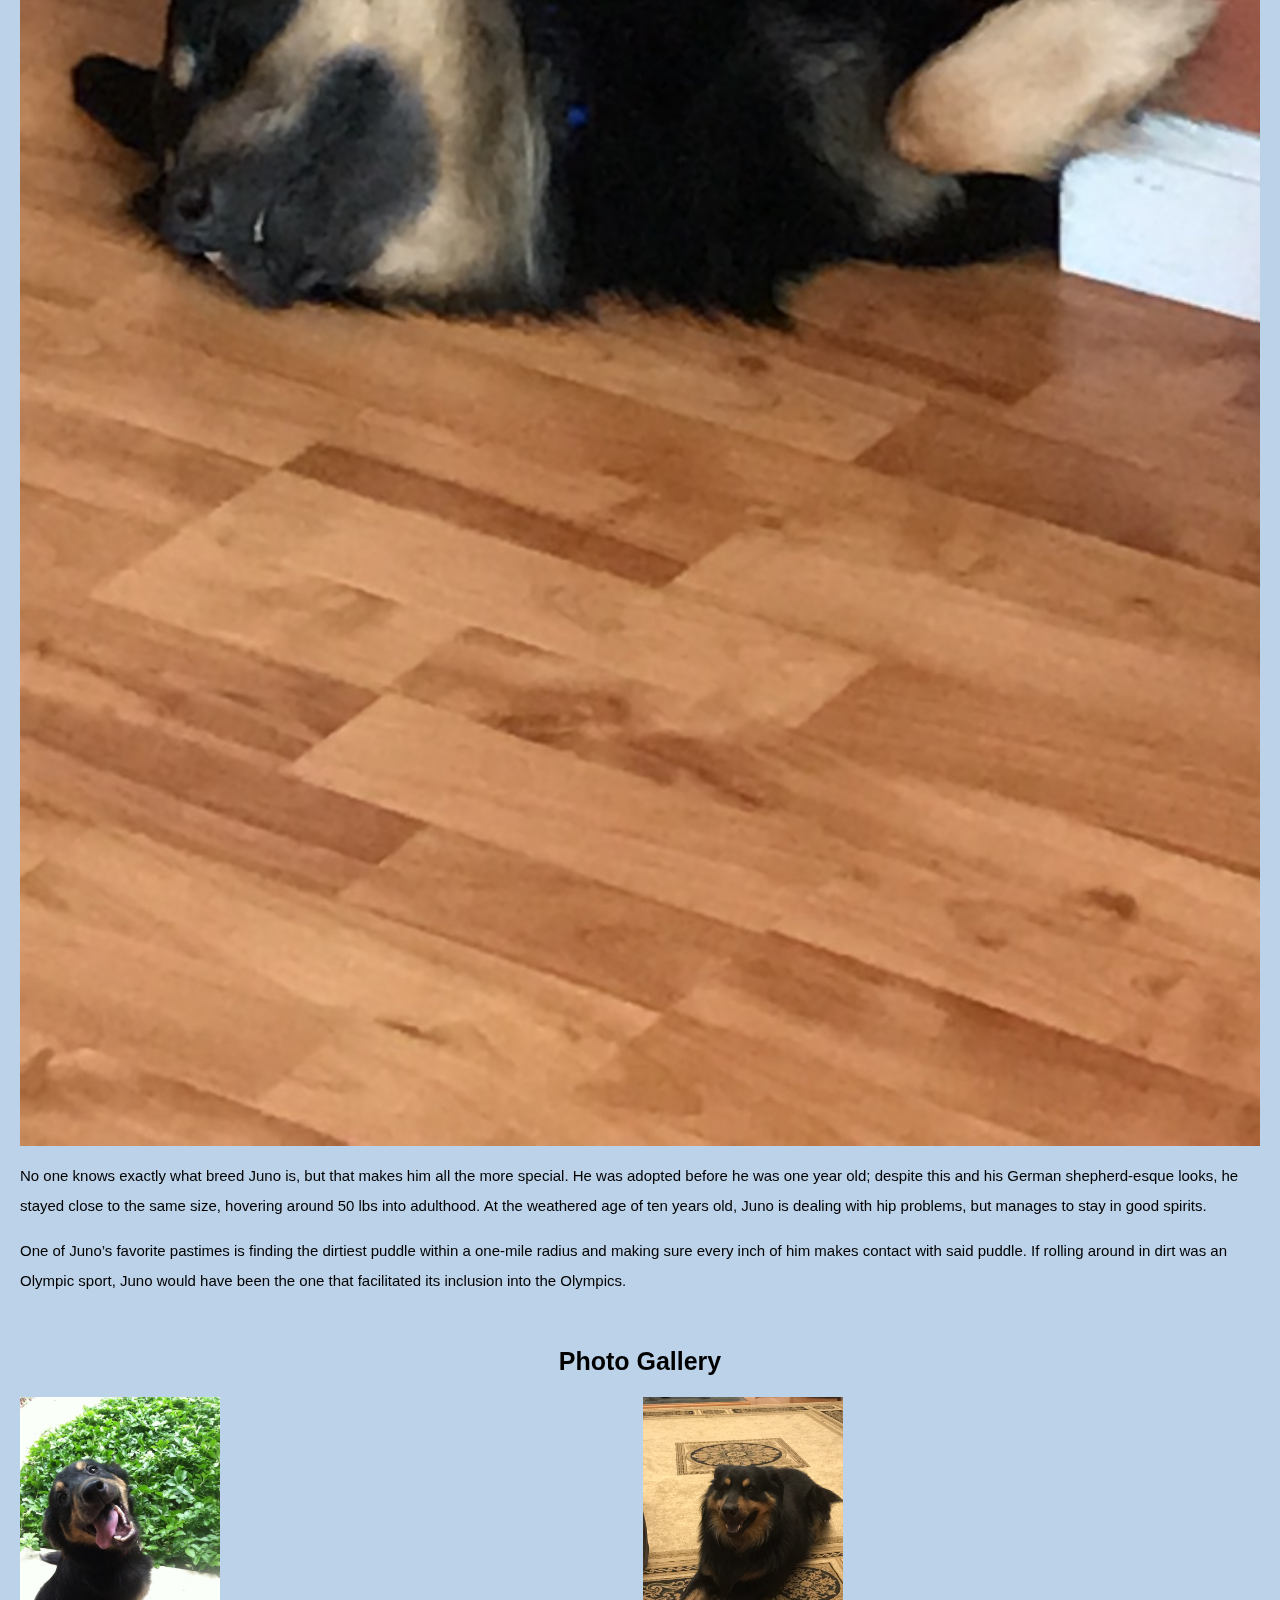
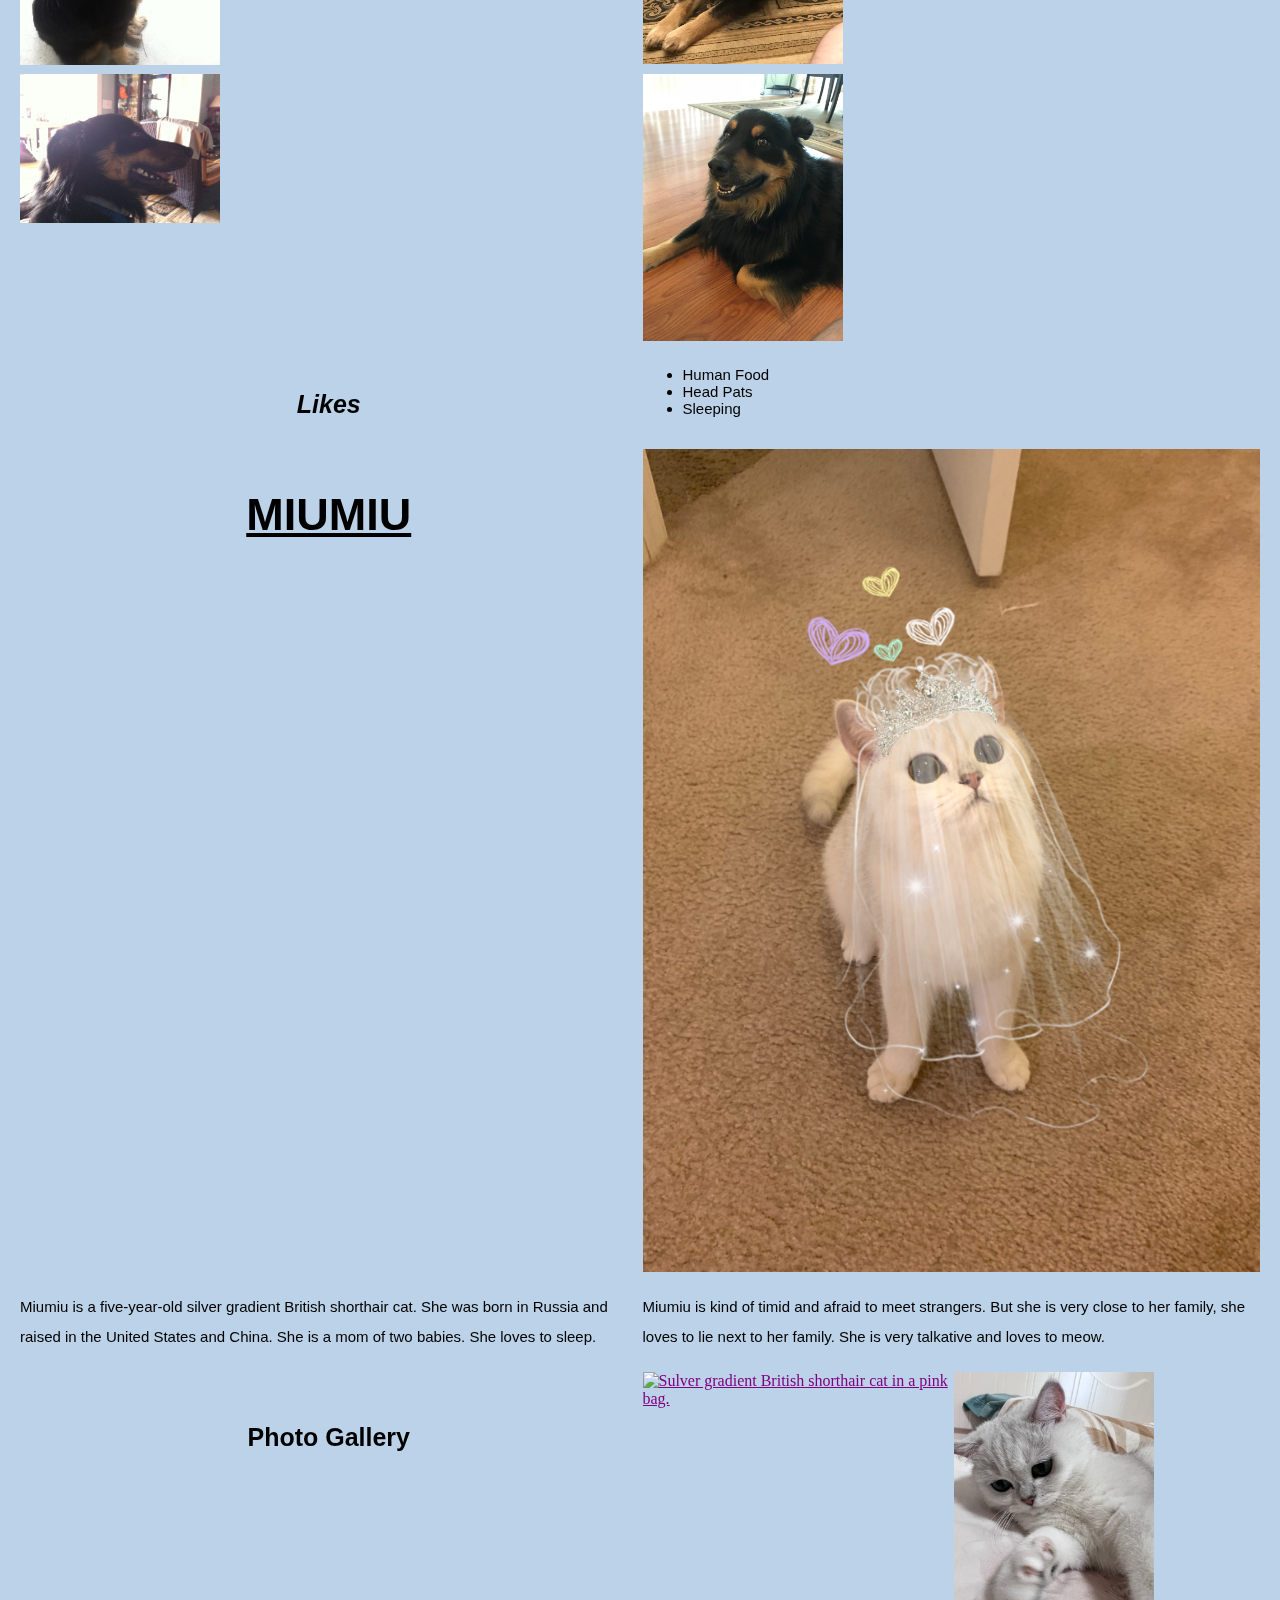
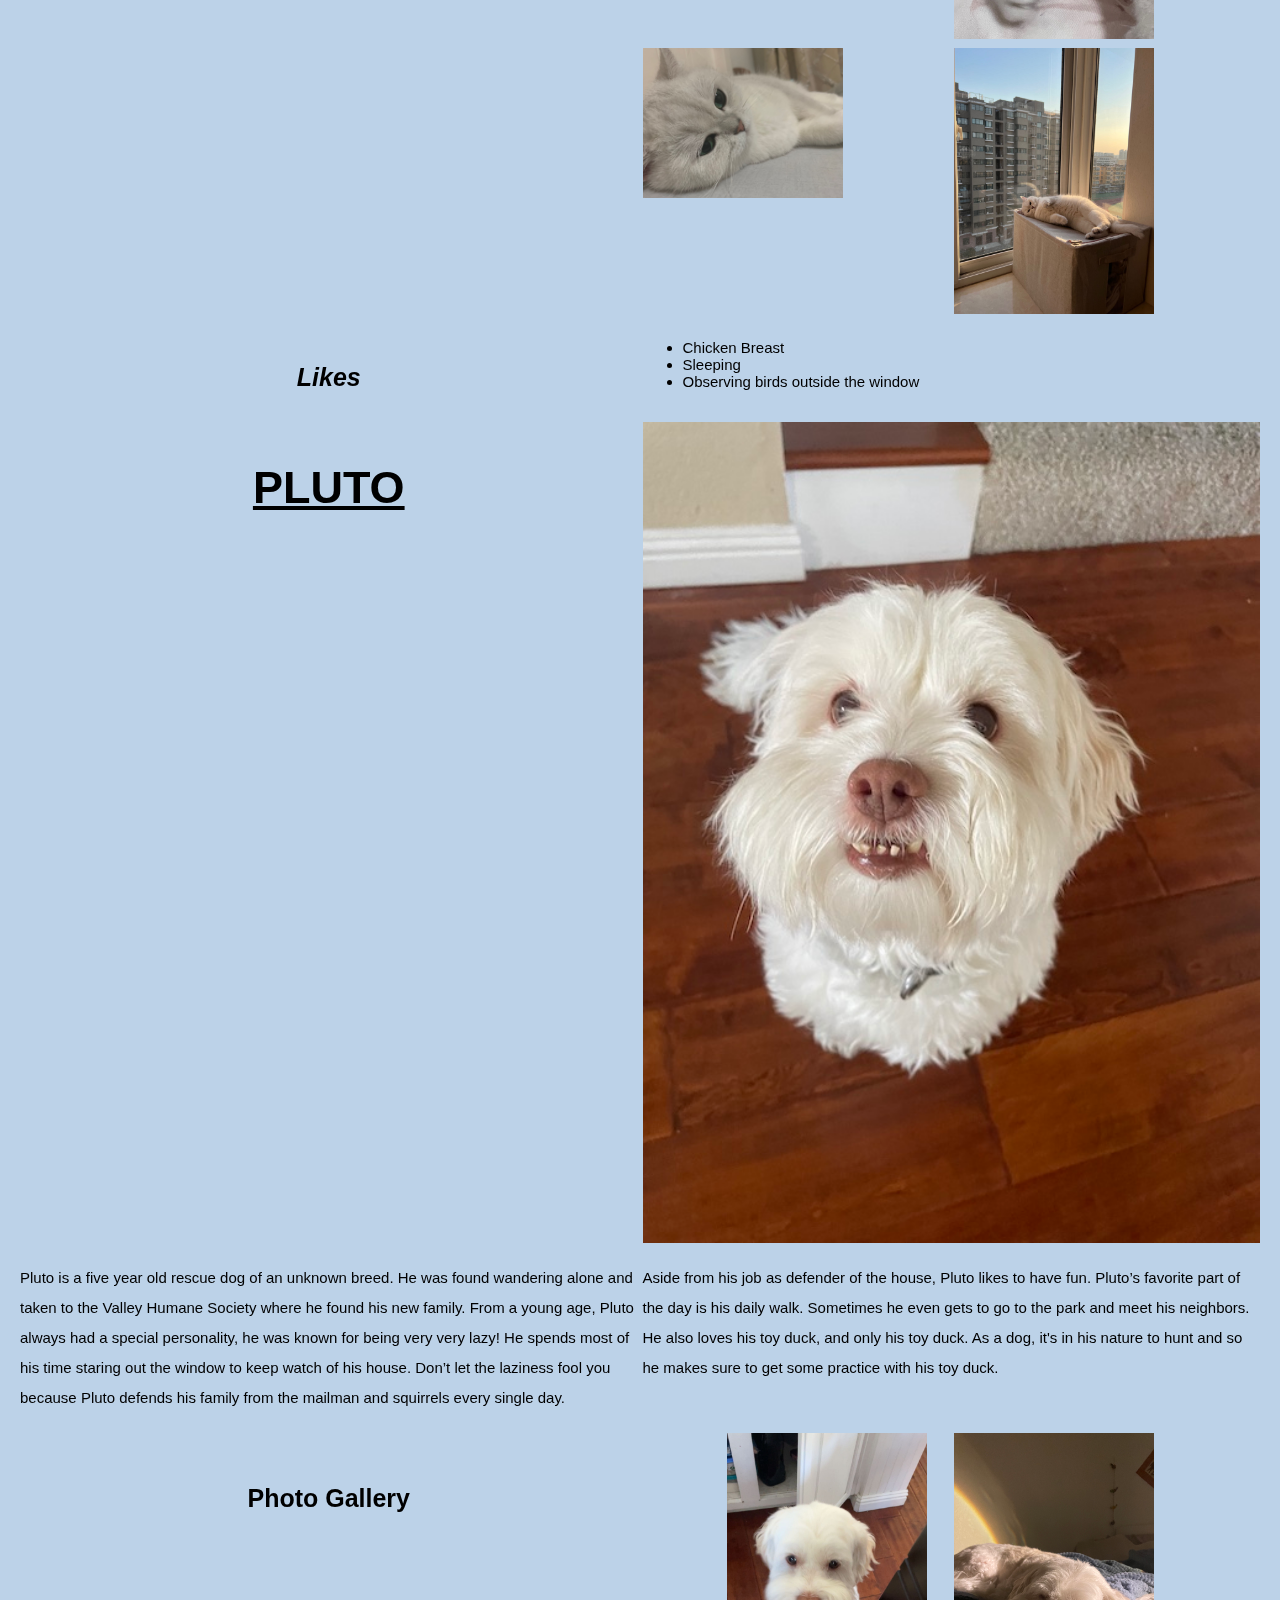
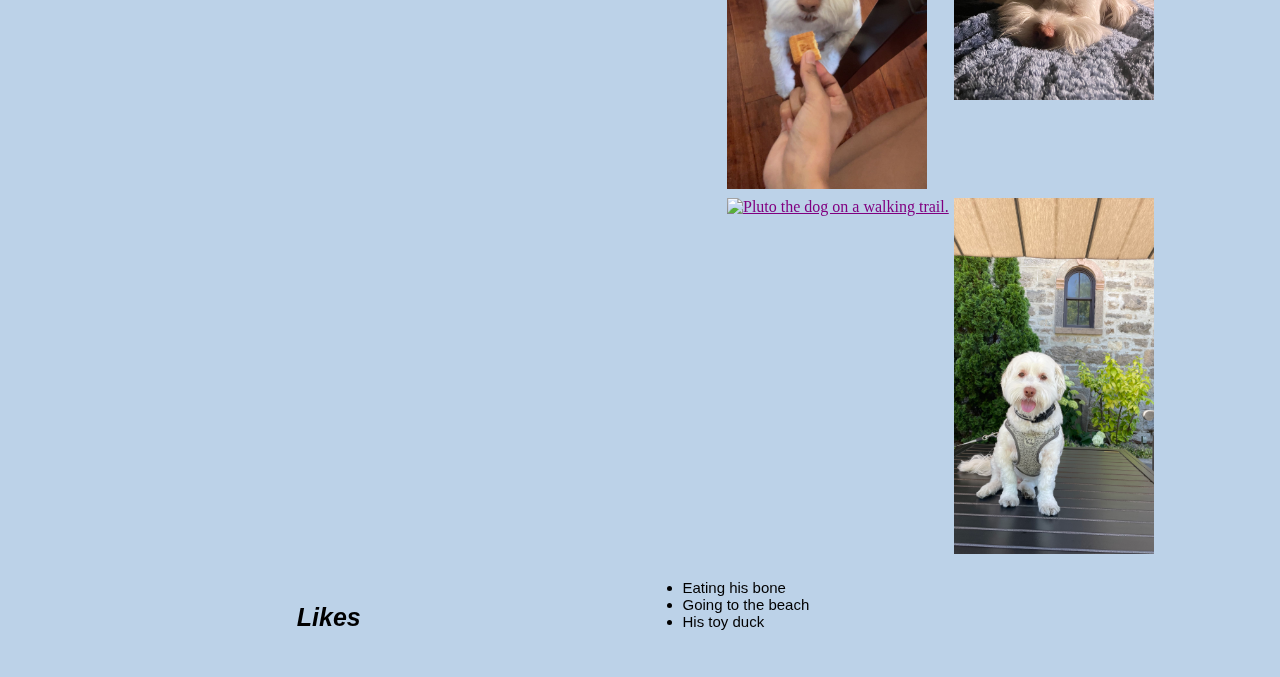
==== commit 5801c2e8: "Add files via upload" ====
--- a/pets.html
+++ b/pets.html
@@ -3,6 +3,7 @@
 <head>
     <meta charset="UTF-8">
     <meta name="viewport" content="width=device-width, initial-scale=1.0">
+    <link rel="stylesheet" href="css/reset.css">
     <title>Pets</title>
     <link rel="stylesheet" href="css/style.css">
 </head>
@@ -10,11 +11,31 @@
     <a href = "#main" id="skip">Skip to Main Content</a>
     <header>
         <nav>
-            <ul>
-                <li><a href = "index.html">Home</a></li>
-                <li class = "active"><a href = "pets.html">Pets</a></li>
-                <li><a href = "recipes.html">Recipes</a></li>
-                <li><a href = "travel.html">Travel</a></li>
+            <ul id="main_nav">
+                <li class="head">
+                    <a href="index.html">Home</a>
+                  </li>
+                <li class="current head">
+                    <a href="pets.html">Pets</a>
+                    <button class="accordion">expand</button>
+                    <div class="panel">
+                        <ul class="column_list">
+                            <li><a href ="#bacon">Bacon</a></li>
+                            <li><a href ="#rocket">Rocket</a></li>
+                            <li><a href ="#juno">Juno</a></li>
+                            <li><a href ="#miumiu">Miumiu</a></li>
+                            <li><a href ="#pluto">Pluto</a></li>
+                        </ul>
+                        
+                    </div>
+                
+                </li>
+                <li class="head">
+                    <a href="travel.html">Travel</a>
+                </li>
+                <li class="head">
+                    <a href="recipes.html">Recipes</a>
+                </li>
             </ul>
         </nav>
 
@@ -53,13 +74,13 @@
             </P>
             <h2>Photo Gallery</h2>
             <div class = "photogallerygrid">
-                <img src="images/rocket_dinner.jpg" width ="200" alt = "Rocket is eating his dinner">
-                <img src="images/rocket_wants_to_go_out.jpg" width ="200" alt="Rocket wants to come out of the plyapen">
+                <a target = "_blank" href ="images/rocket_dinner.jpg"><img src="images/rocket_dinner.jpg" width ="200" alt = "Rocket is eating his dinner"></a>
+                <a target = "_blank" href = "images/rocket_wants_to_go_out.jpg"><img src="images/rocket_wants_to_go_out.jpg" width ="200" alt="Rocket wants to come out of the plyapen"></a>
                 <video width="200"  controls>
                     <source src="images/rocket_kitchen_clip.mp4">
                     Your browser does not support the video tag.  Rocket is trying to hunt the kitchen clip.
                 </video>
-                <img src="images/rocket_childhood.jpg"  width ="200" alt="Rocket in his childhood.">
+                <a target = "_blank" href = "images/rocket_childhood.jpg"><img src="images/rocket_childhood.jpg"  width ="200" alt="Rocket in his childhood."></a>
             </div>
 
             <h3>Likes</h3>
@@ -77,11 +98,10 @@
             </P>
             <h2>Photo Gallery</h2>
             <div class = "photogallerygrid">
-                <img src="images/juno_pup.JPG" width ="200" alt = "A young black and brown dog with his tongue hanging out">
-                <img src="images/juno_laying.JPG" width ="200" alt="A black and brown dog laying on a rug.">
-                <img src="images/juno_profile.JPG" width = "200" alt = "A profile perspective of a black and brown dog from shoulder up">
-                <img src="images/juno_laying_2.JPG"  width ="200" alt="A black and brown dog laying on a wood floor.">
-            </div>
+                <a target = "_blank" href= "images/juno_pup.JPG"><img src="images/juno_pup.JPG" width ="200" alt = "A young black and brown dog with his tongue hanging out"></a>
+                <a target = "_blank" href="images/juno_laying.JPG"><img src="images/juno_laying.JPG" width ="200" alt="A black and brown dog laying on a rug."></a>
+                <a target = "_blank" href="images/juno_profile.JPG"><img src="images/juno_profile.JPG" width = "200" alt = "A profile perspective of a black and brown dog from shoulder up"></a>
+                <a target = "_blank" href="images/juno_laying_2.JPG"><img src="images/juno_laying_2.JPG"  width ="200" alt="A black and brown dog laying on a wood floor."></a>
             <h3>Likes</h3>
             <ul>
                 <li>Human Food</li>
@@ -97,10 +117,10 @@
             </P>
             <h2>Photo Gallery</h2>
             <div class = "photogallerygrid">
-                <img src="images/miumiu_in_the_bag.jpeg" width ="200" alt = "Sulver gradient British shorthair cat in a pink bag.">
-                <img src="images/miumiu_on_the_bed.jpeg" width ="200" alt="Silver gradient British shorthair cat lyin on the bed.">
-                <img src="images/miumiu_sleeping.jpeg" width = "200" alt = "silver gradient British shorthair cat sleeping on the bed.">
-                <img src="images/miumiu_under_sunshine.jpeg"  width ="200" alt="Silver gradient British shorthair gradient British shorthair cat under the sunshine.">
+                <a target = "_blank" href = "images/miumiu_in_the_bag.jpeg"><img src="images/miumiu_in_the_bag.jpeg" width ="200" alt = "Sulver gradient British shorthair cat in a pink bag."></a> 
+                <a target = "_blank" href = "images/miumiu_on_the_bed.jpeg"><img src="images/miumiu_on_the_bed.jpeg" width ="200" alt="Silver gradient British shorthair cat lyin on the bed."></a>
+                <a target = "_blank" href ="images/miumiu_sleeping.jpeg"><img src="images/miumiu_sleeping.jpeg" width = "200" alt = "silver gradient British shorthair cat sleeping on the bed."></a> 
+                <a target = "_blank" href = "images/miumiu_under_sunshine.jpeg"><img src="images/miumiu_under_sunshine.jpeg"  width ="200" alt="Silver gradient British shorthair gradient British shorthair cat under the sunshine."> </a>
             </div>
             <h3>Likes</h3>
             <ul>
@@ -117,10 +137,10 @@
             </P>
             <h2>Photo Gallery</h2> 
             <div class = "photogallerygrid">
-                <img src="images/pluto_cookie.JPG" width ="200" alt = "Pluto the dog standing up to eat a cookie">
-                <img src="images/pluto_sleeping.jpg" width ="200" alt="Pluto sleeping on bed.">
-                <img src="images/pluto_walk.jpg" width = "200" alt = "Pluto the dog on a walking trail.">
-                <img src="images/pluto_sitting.jpg"  width ="200" alt="Pluto sitting and posed on top of a table.">
+                <a target = "_blank" href = "images/pluto_cookie.JPG"> <img src="images/pluto_cookie.JPG" width ="200" alt = "Pluto the dog standing up to eat a cookie"></a>
+                <a target = "_blank" href = "images/pluto_sleeping.jpg"> <img src="images/pluto_sleeping.jpg" width ="200" alt="Pluto sleeping on bed."></a>
+                <a target = "_blank" href = "images/pluto_walk.jpg"><img src="images/pluto_walk.jpg" width = "200" alt = "Pluto the dog on a walking trail."></a>
+                <a target = "_blank" href =images/pluto_sitting.jpg"><img src="images/pluto_sitting.jpg"  width ="200" alt="Pluto sitting and posed on top of a table."></a>  
             </div>
             <h3>Likes</h3>
             <ul>
@@ -139,6 +159,32 @@
         <div></div>
         <div></div>
     </main>
+
+    
+    <script>
+    
+        var acc = document.getElementsByClassName("accordion");
+        var i;
+        
+        for (i = 0; i < acc.length; i++) {
+          acc[i].addEventListener("click", function() {
+            this.classList.toggle("active");
+            var panel = this.nextElementSibling;
+            if (panel.style.display === "block") {
+              panel.style.display = "none";
+            } else {
+              panel.style.display = "block";
+            }
+          });
+        }
+
+        const columnList = document.querySelector(".column-list");
+        const listItems = columnList.querySelectorAll("li");
+        const columnCount = Math.ceil(listItems.length);
+
+        columnList.style.columnCount = columnCount;
+
+    </script>
     
 </body>
 </html>--- a/css/style.css
+++ b/css/style.css
@@ -116,11 +116,95 @@
     font-size: 15px;
 }
 
-.photogallerygrid {
+.photogallerygrid { 
+
     display: grid;
-    grid-template-columns: repeat(2, 1fr); 
-    gap: 5px;
-    margin: auto;
+    grid-template-columns: 1fr;
+}
+
+a {
+    text-decoration: underline;
+    color: purple; 
+}
+
+
+@media screen and (min-width: 768px) {
+    figure {
+        display: block;
+        margin: auto;
+    }
+    
+    .main_container {
+        display: grid;
+        grid-template-columns: 1fr 1fr; 
+    }
+
+    .head ul {
+        display: grid;
+    
+    }
+    
+    .column_list li {
+        border: dashed black 1px;
+    }
+    
+    .accordion {
+        color:  #;
+        cursor: pointer;
+        width: 100%;
+        border: none;
+        outline: none;
+        transition: 0.4s;
+    }
+    
+    .accordion:after {
+        content: "\02795"; 
+        font-size: 13px;
+        color: #777;
+        float: right;
+        margin-left: 5px;
+    }
+    
+    .active:after {
+        content: "\2796"; 
+    }
+    
+    .panel {
+        padding: 0 18px;
+        display: none;
+        overflow: hidden;
+    }
+    
+    .column-list {
+        column-gap: 20px;
+        padding: 0;
+        list-style-type: none;
+      }
+      
+    .column-list li {
+        margin: 0 0 10px;
+    }  
+    .recipephotos {
+        display:grid;
+        grid-template-columns: 1fr 1fr 1fr;
+
+    }
+
+    h3 {
+        font-style: italic;
+    }
+    .photogallerygrid {
+        display: grid;
+        grid-template-columns: repeat(2, 1fr); 
+        gap: 5px;
+        margin: auto;
+    }
+    .photogallerygrid img:hover {
+
+            filter: grayscale(100%);
+
+    }
+    
 }
 
 @media (prefers-reduced-motion: reduce) {
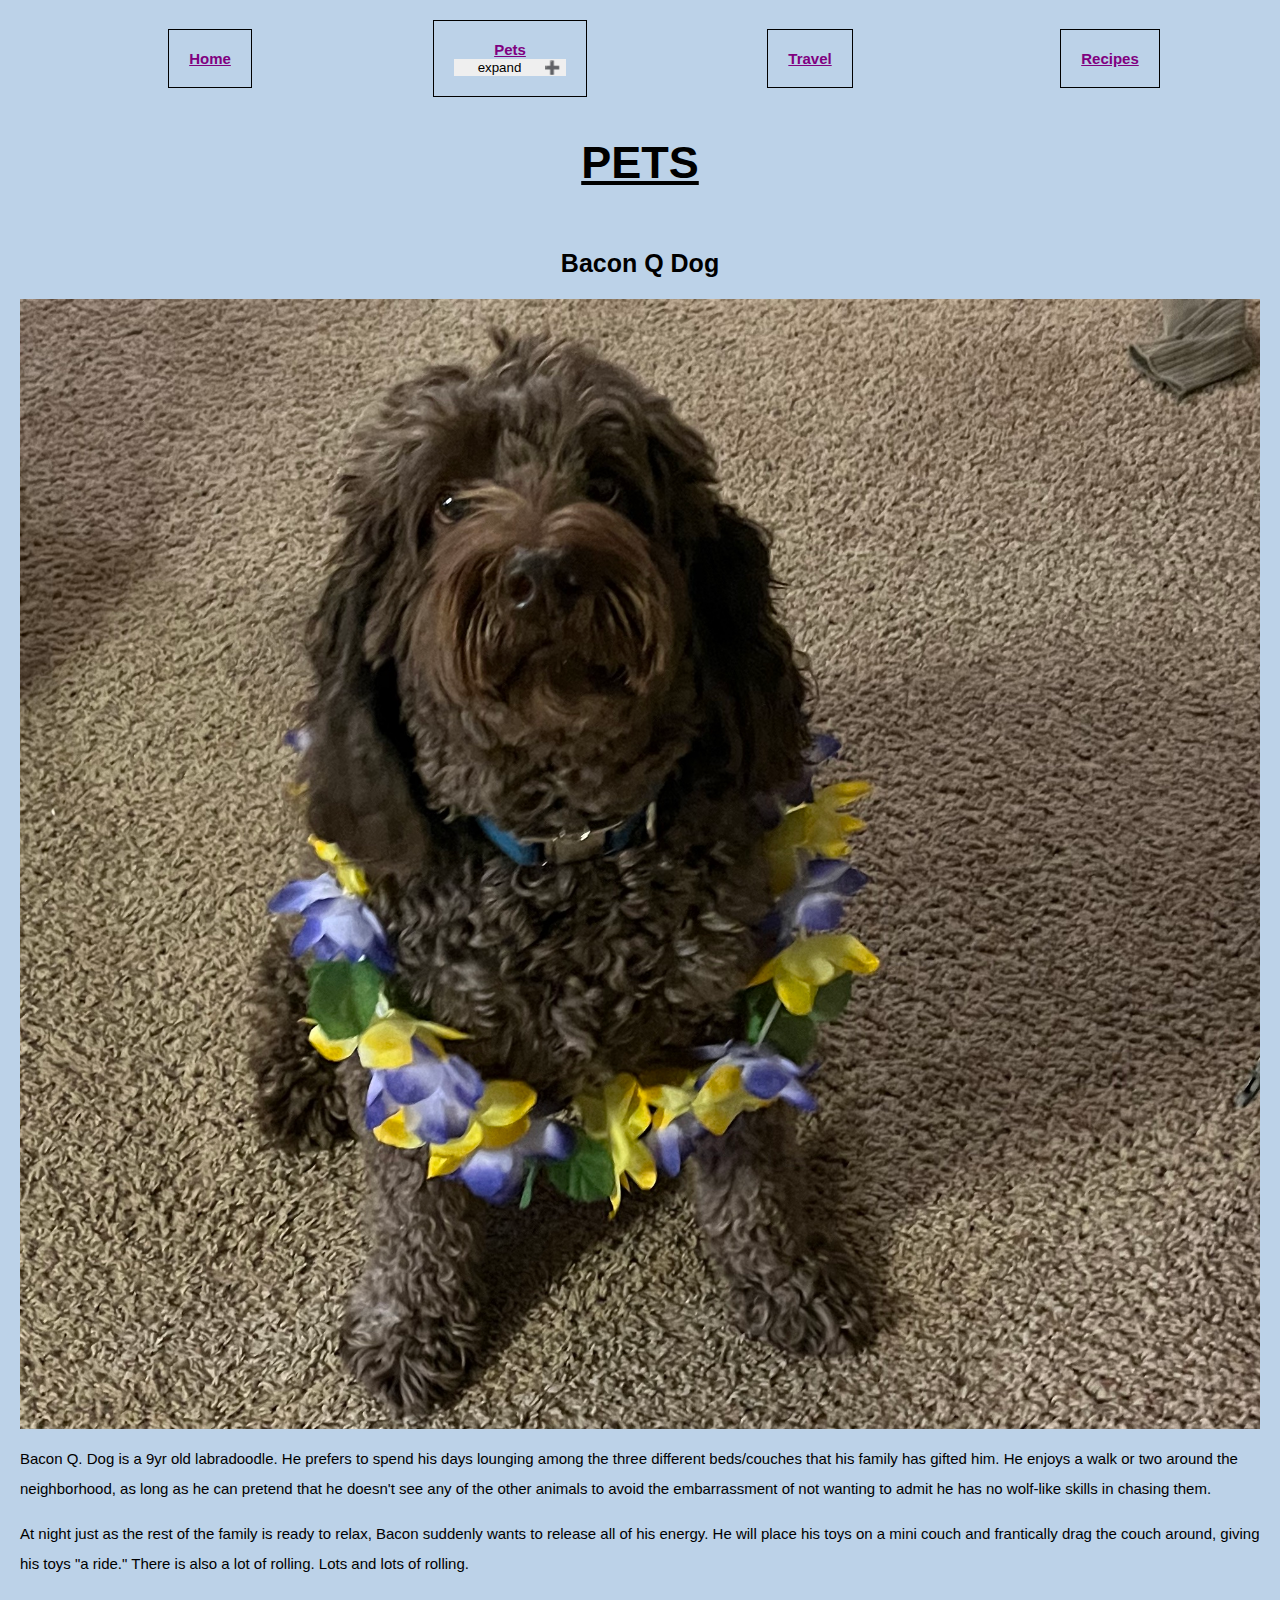
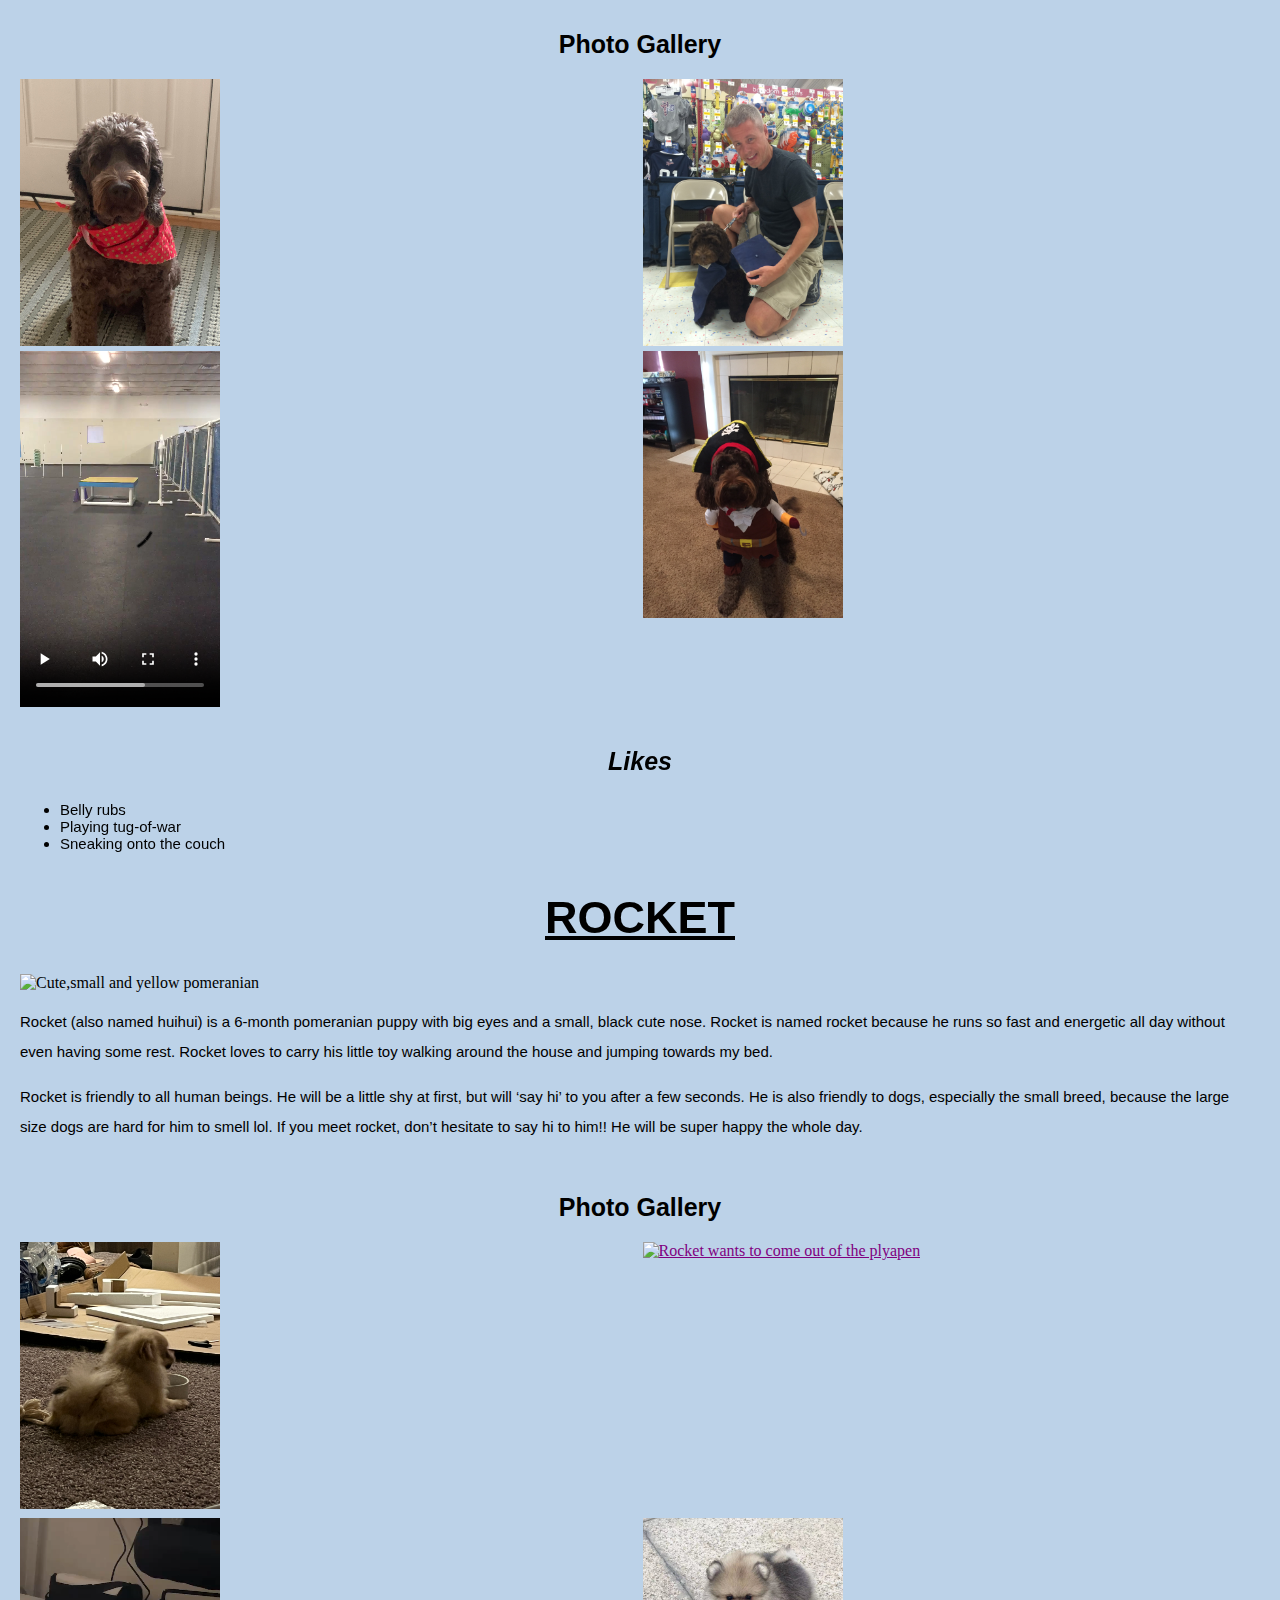
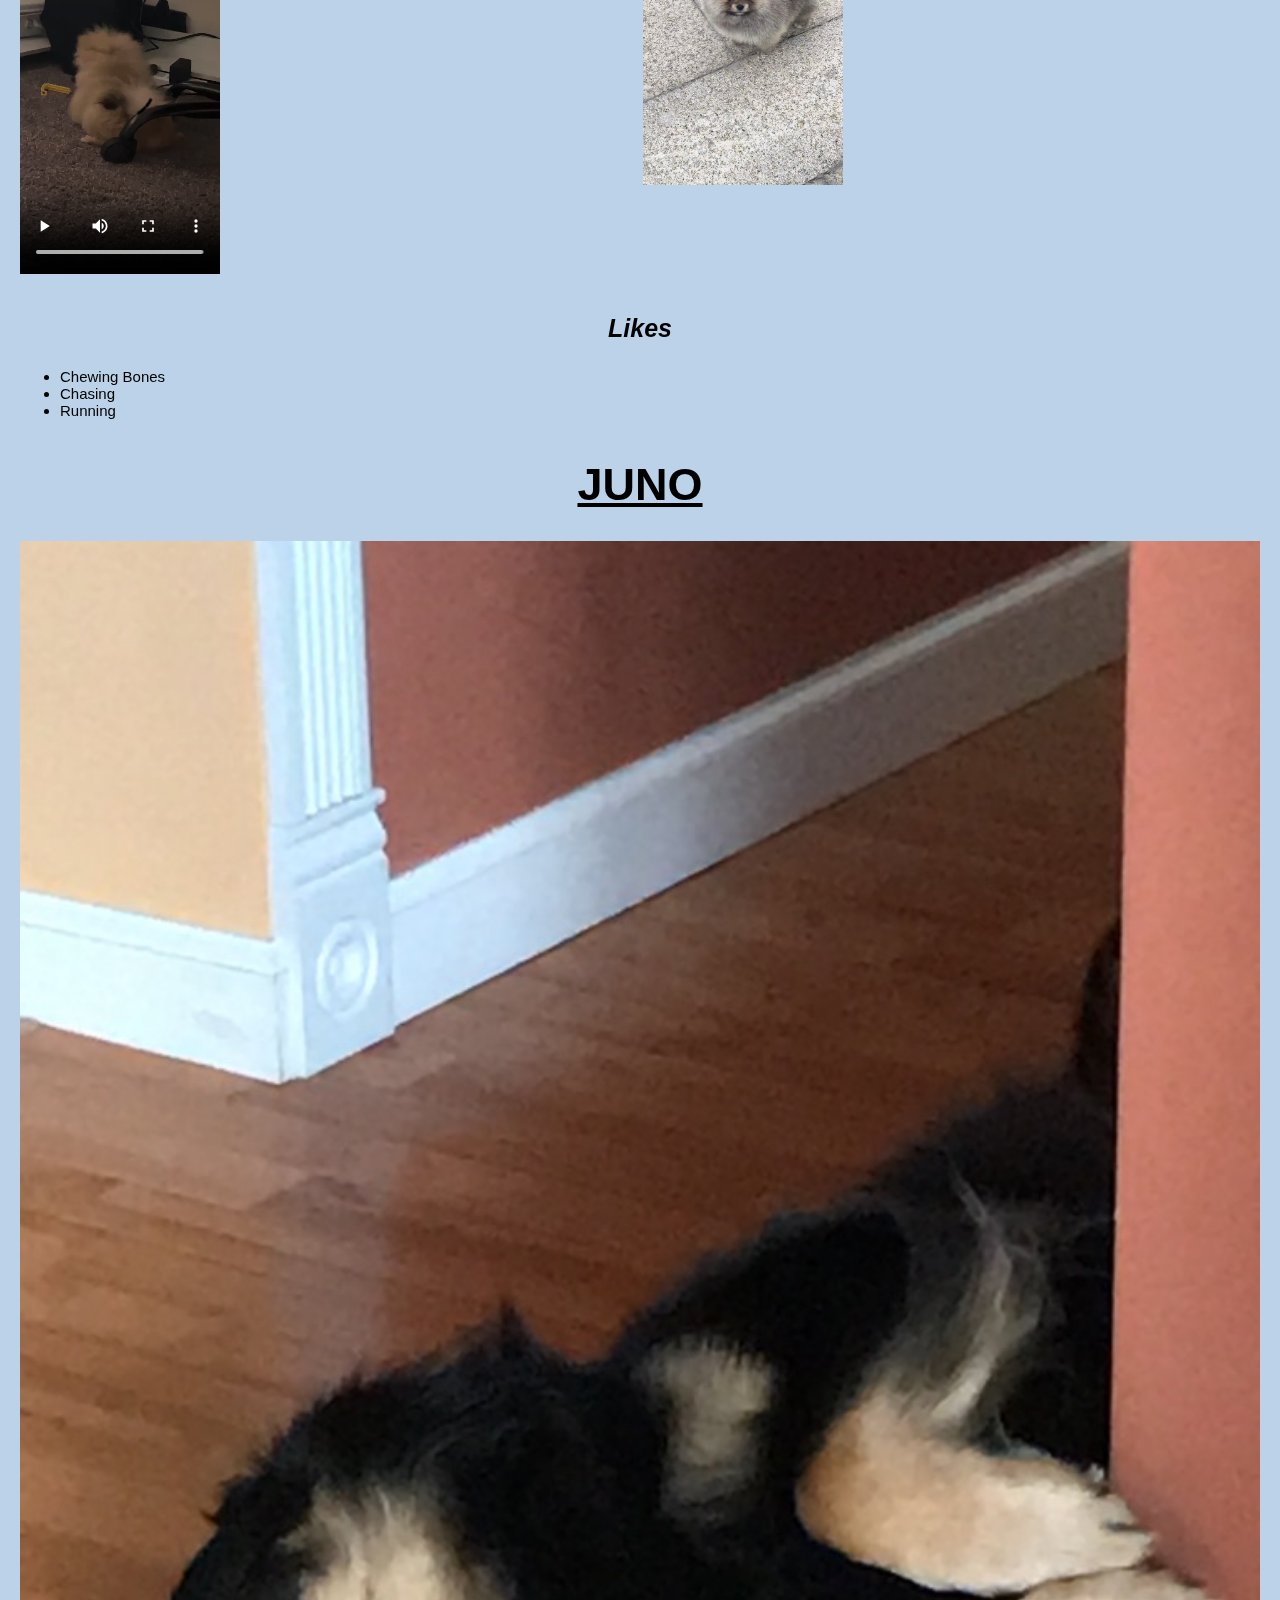
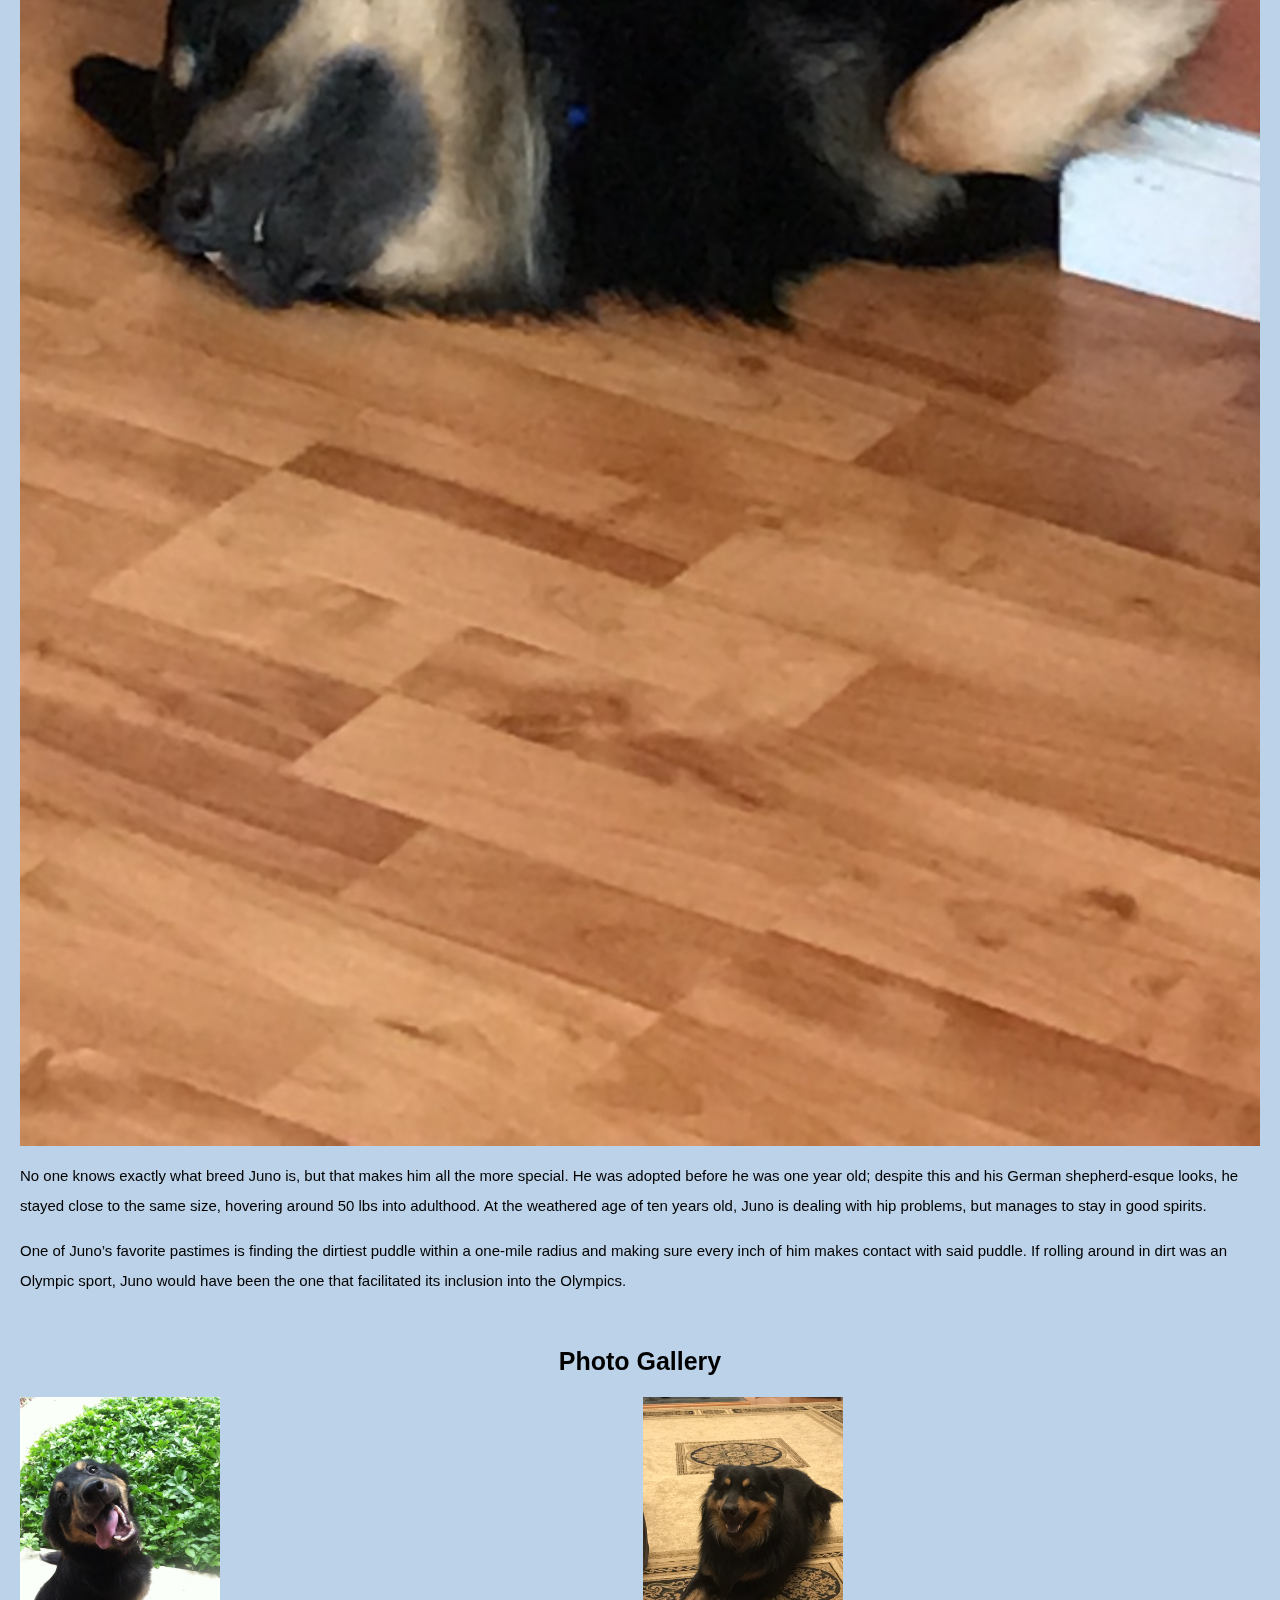
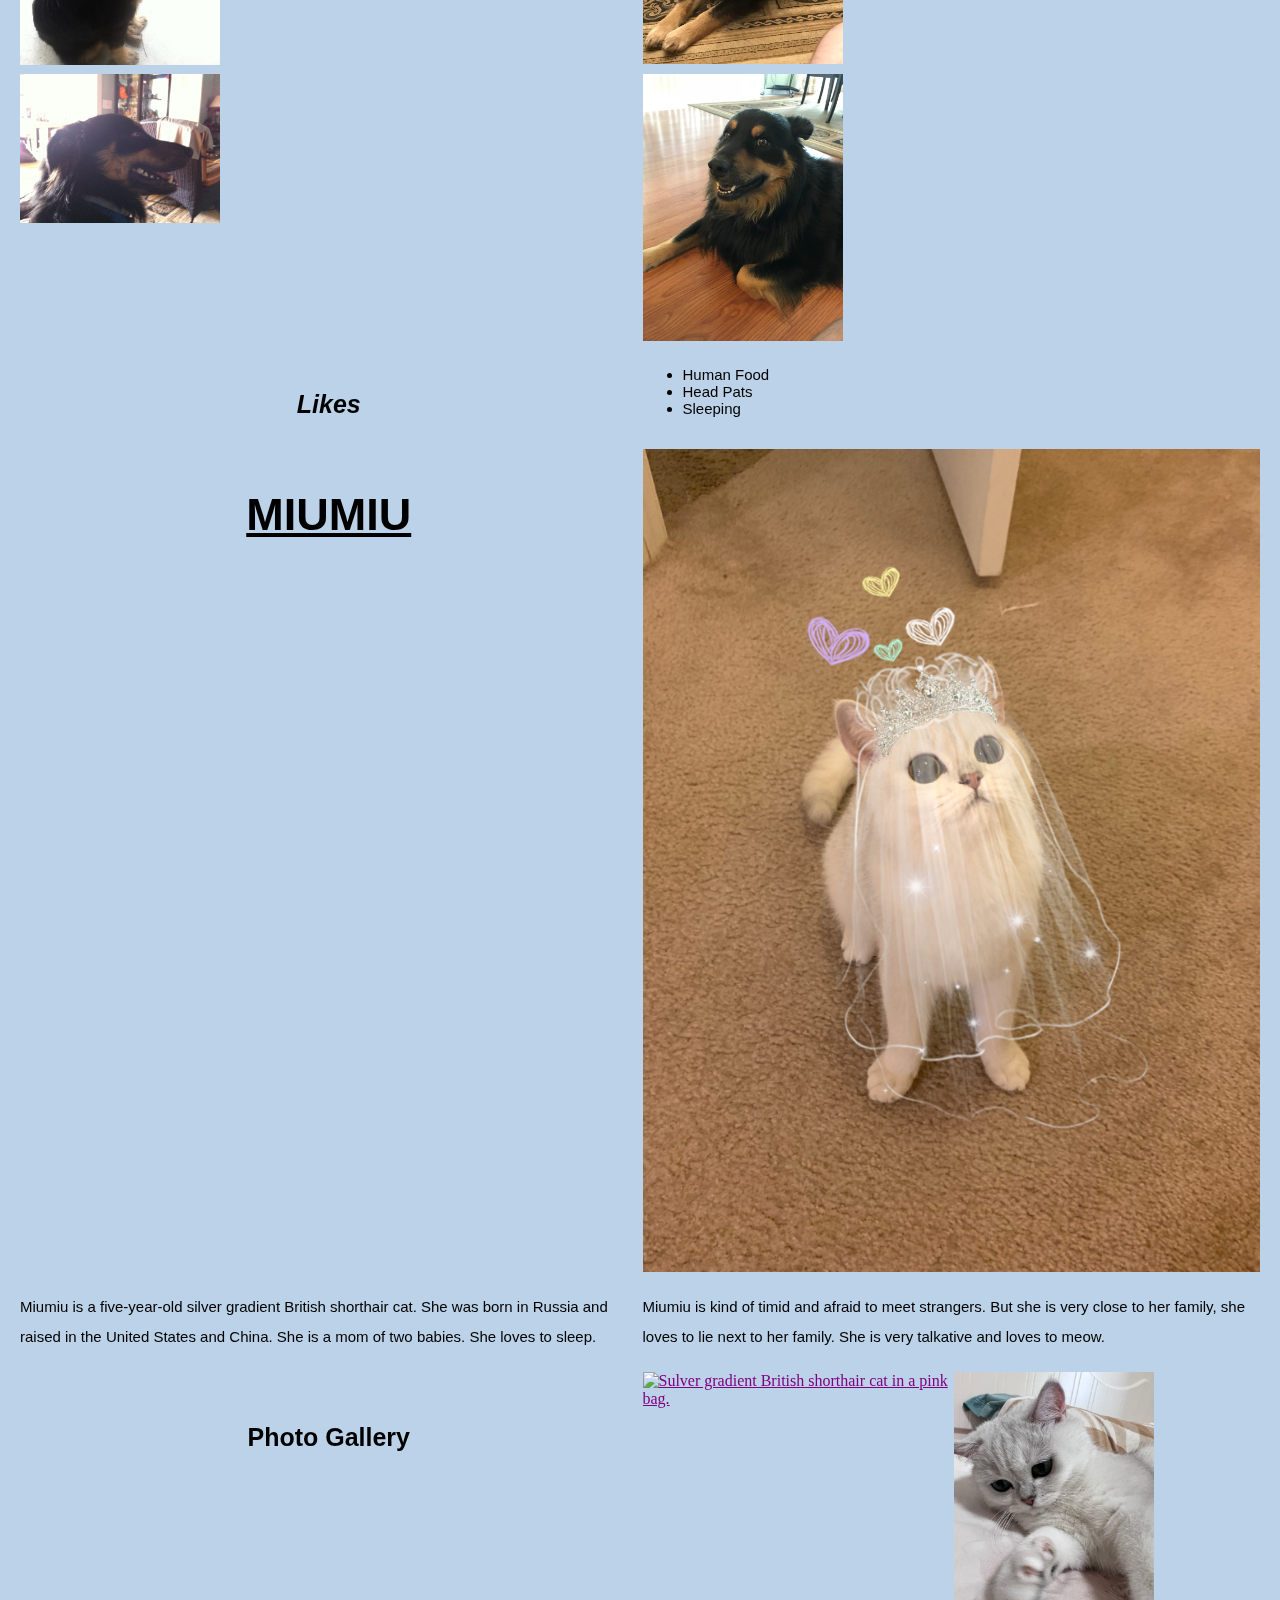
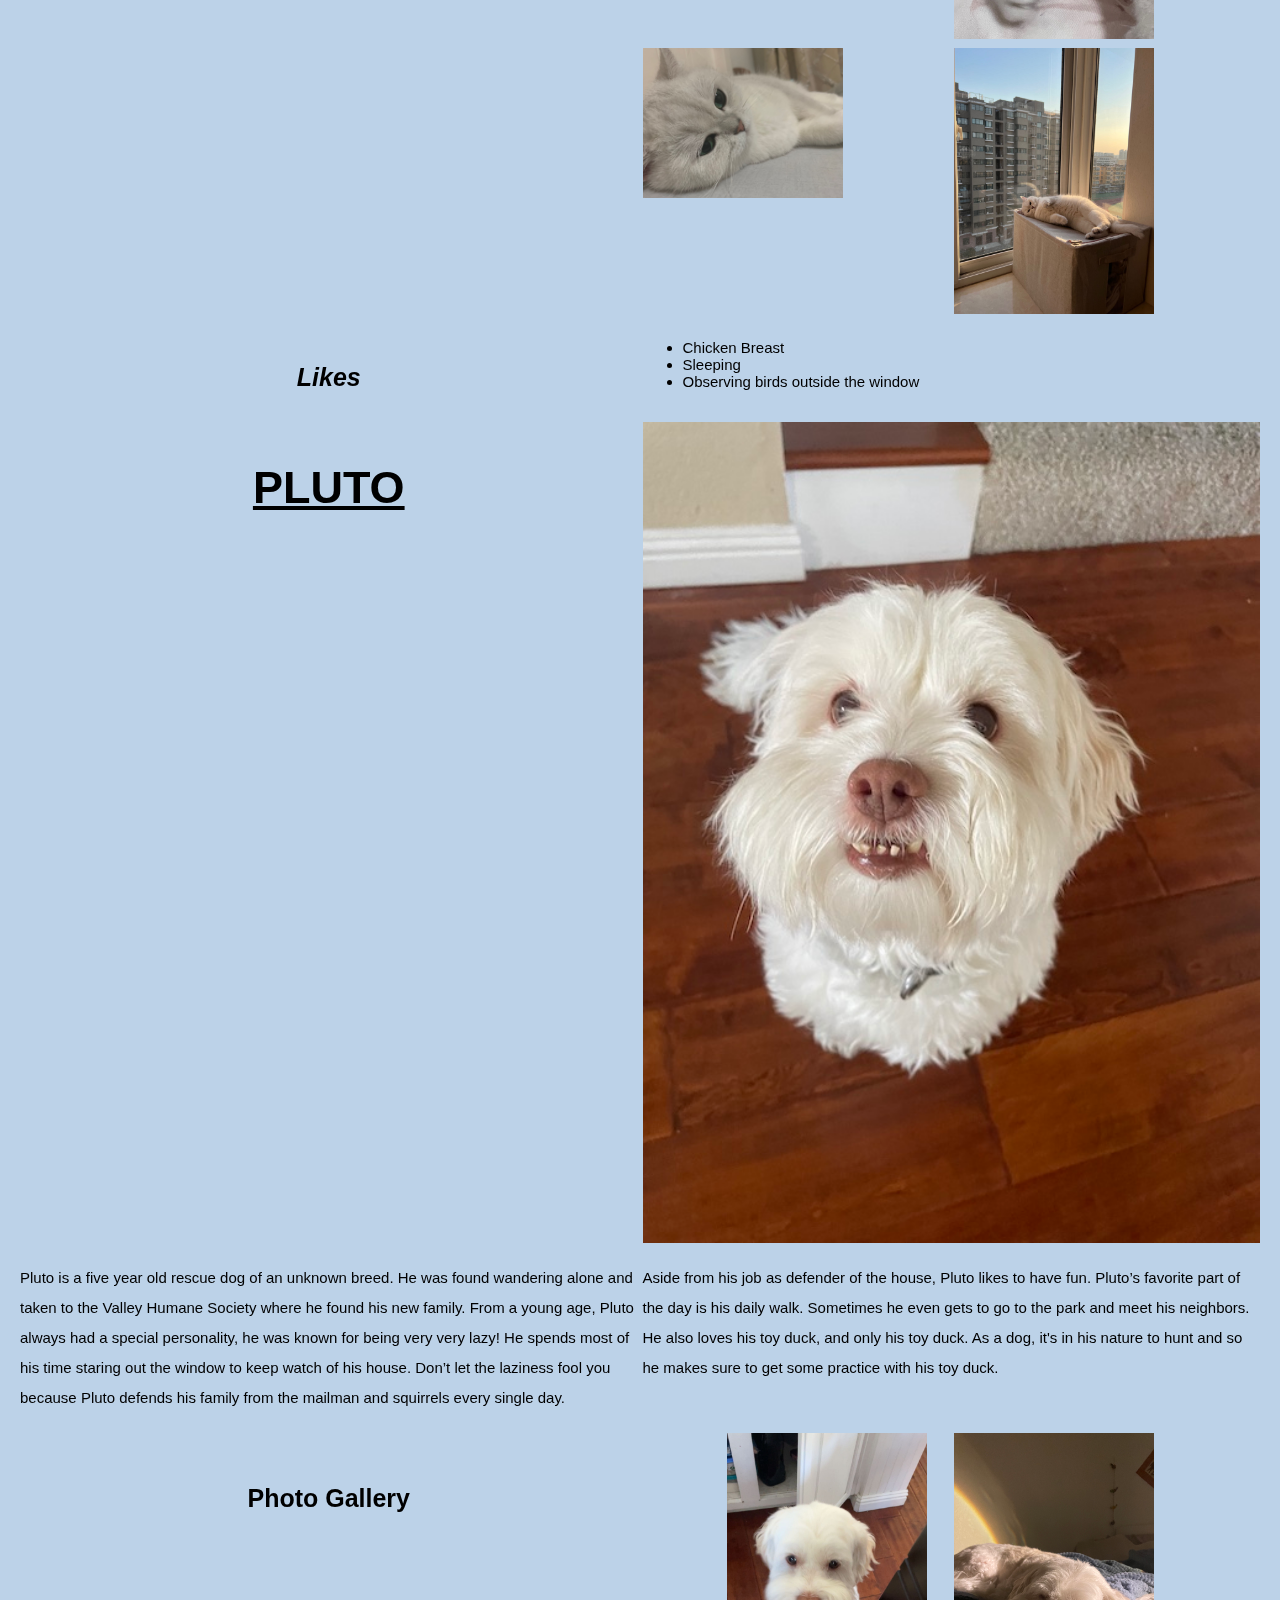
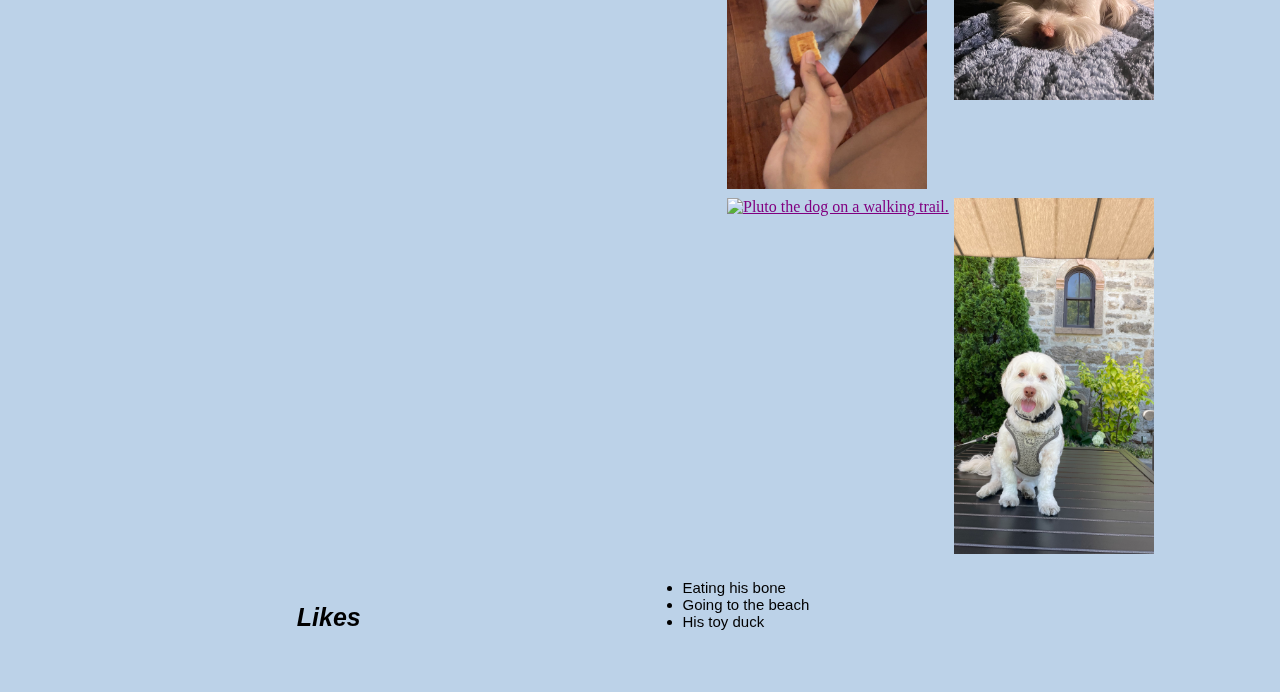
==== commit 6398739e: "Add files via upload" ====
--- a/pets.html
+++ b/pets.html
@@ -140,7 +140,7 @@
                 <a target = "_blank" href = "images/pluto_cookie.JPG"> <img src="images/pluto_cookie.JPG" width ="200" alt = "Pluto the dog standing up to eat a cookie"></a>
                 <a target = "_blank" href = "images/pluto_sleeping.jpg"> <img src="images/pluto_sleeping.jpg" width ="200" alt="Pluto sleeping on bed."></a>
                 <a target = "_blank" href = "images/pluto_walk.jpg"><img src="images/pluto_walk.jpg" width = "200" alt = "Pluto the dog on a walking trail."></a>
-                <a target = "_blank" href =images/pluto_sitting.jpg"><img src="images/pluto_sitting.jpg"  width ="200" alt="Pluto sitting and posed on top of a table."></a>  
+                <a target = "_blank" href ="images/pluto_sitting.jpg"><img src="images/pluto_sitting.jpg"  width ="200" alt="Pluto sitting and posed on top of a table."></a>  
             </div>
             <h3>Likes</h3>
             <ul>
@@ -153,7 +153,7 @@
 
             <!-- Jackie Wolf -->
         
-        </div>
+        <div></div>
         <div></div>
         <div></div>
         <div></div>
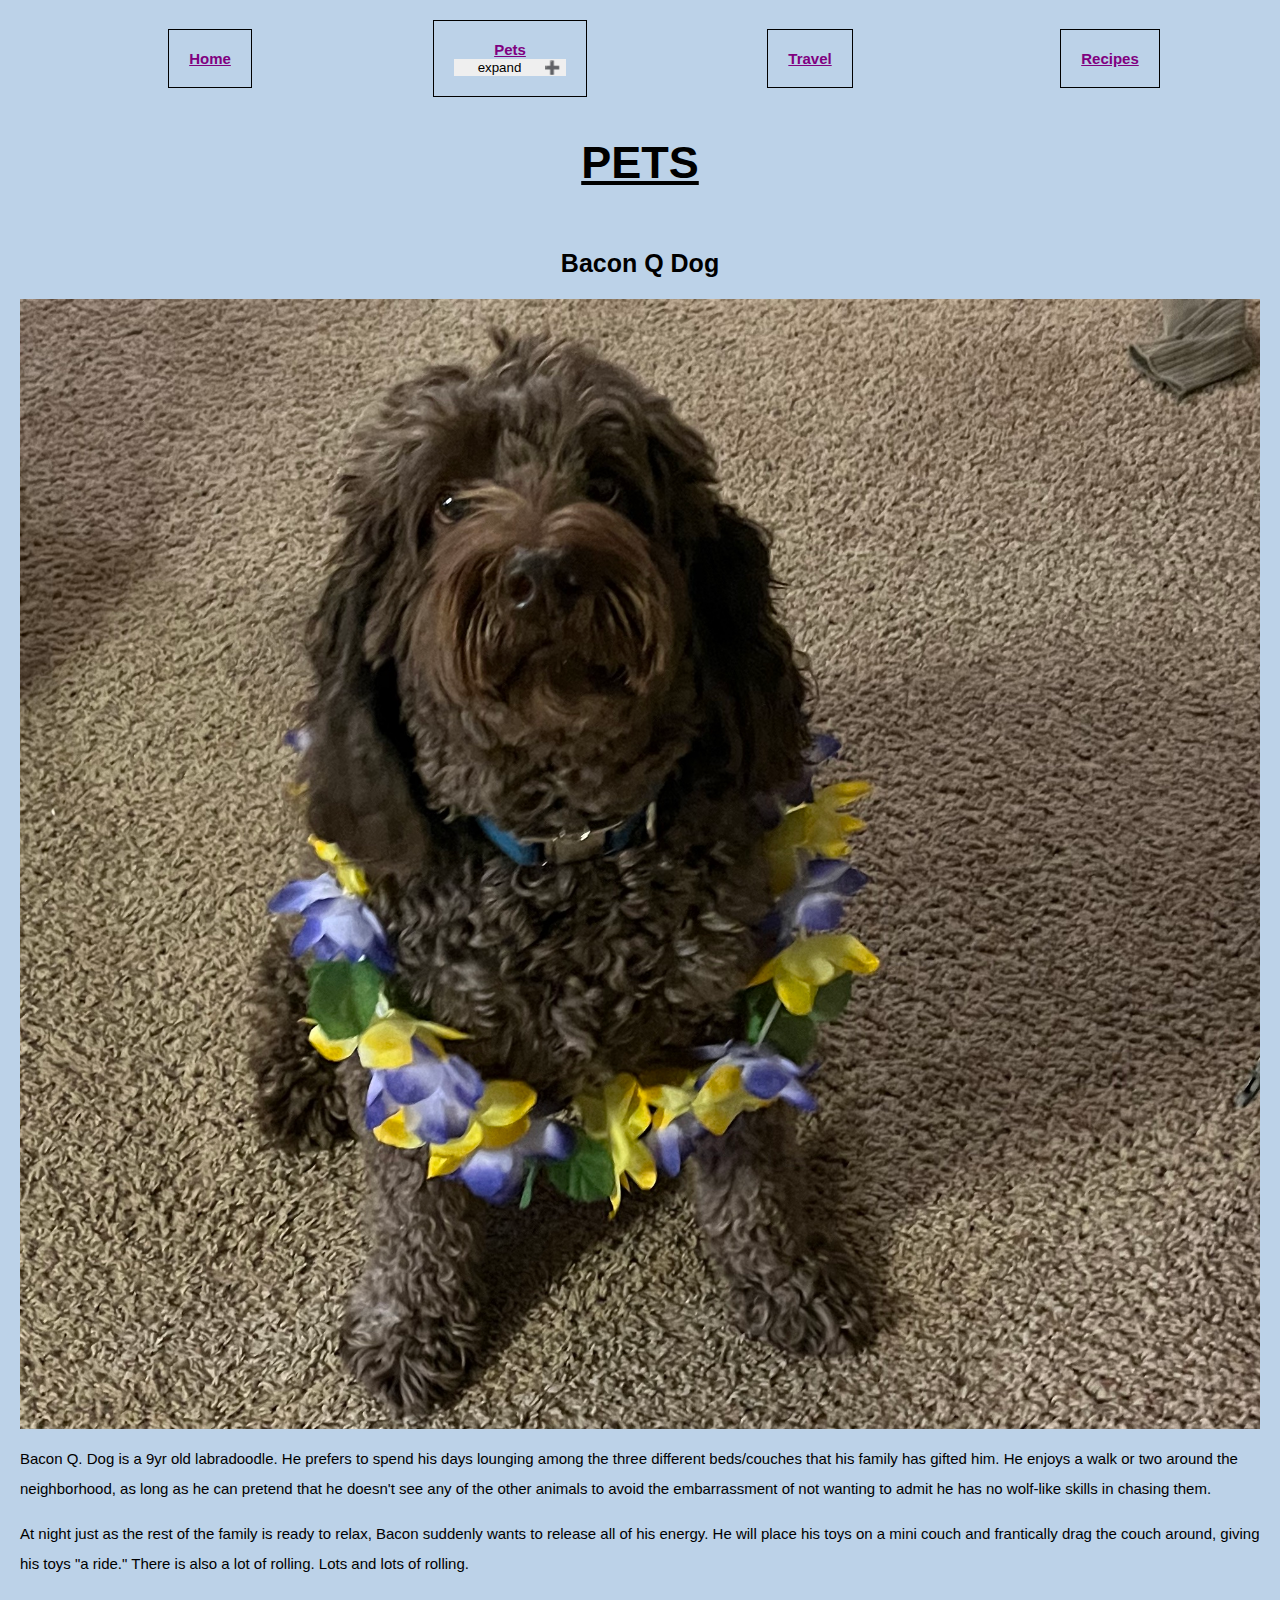
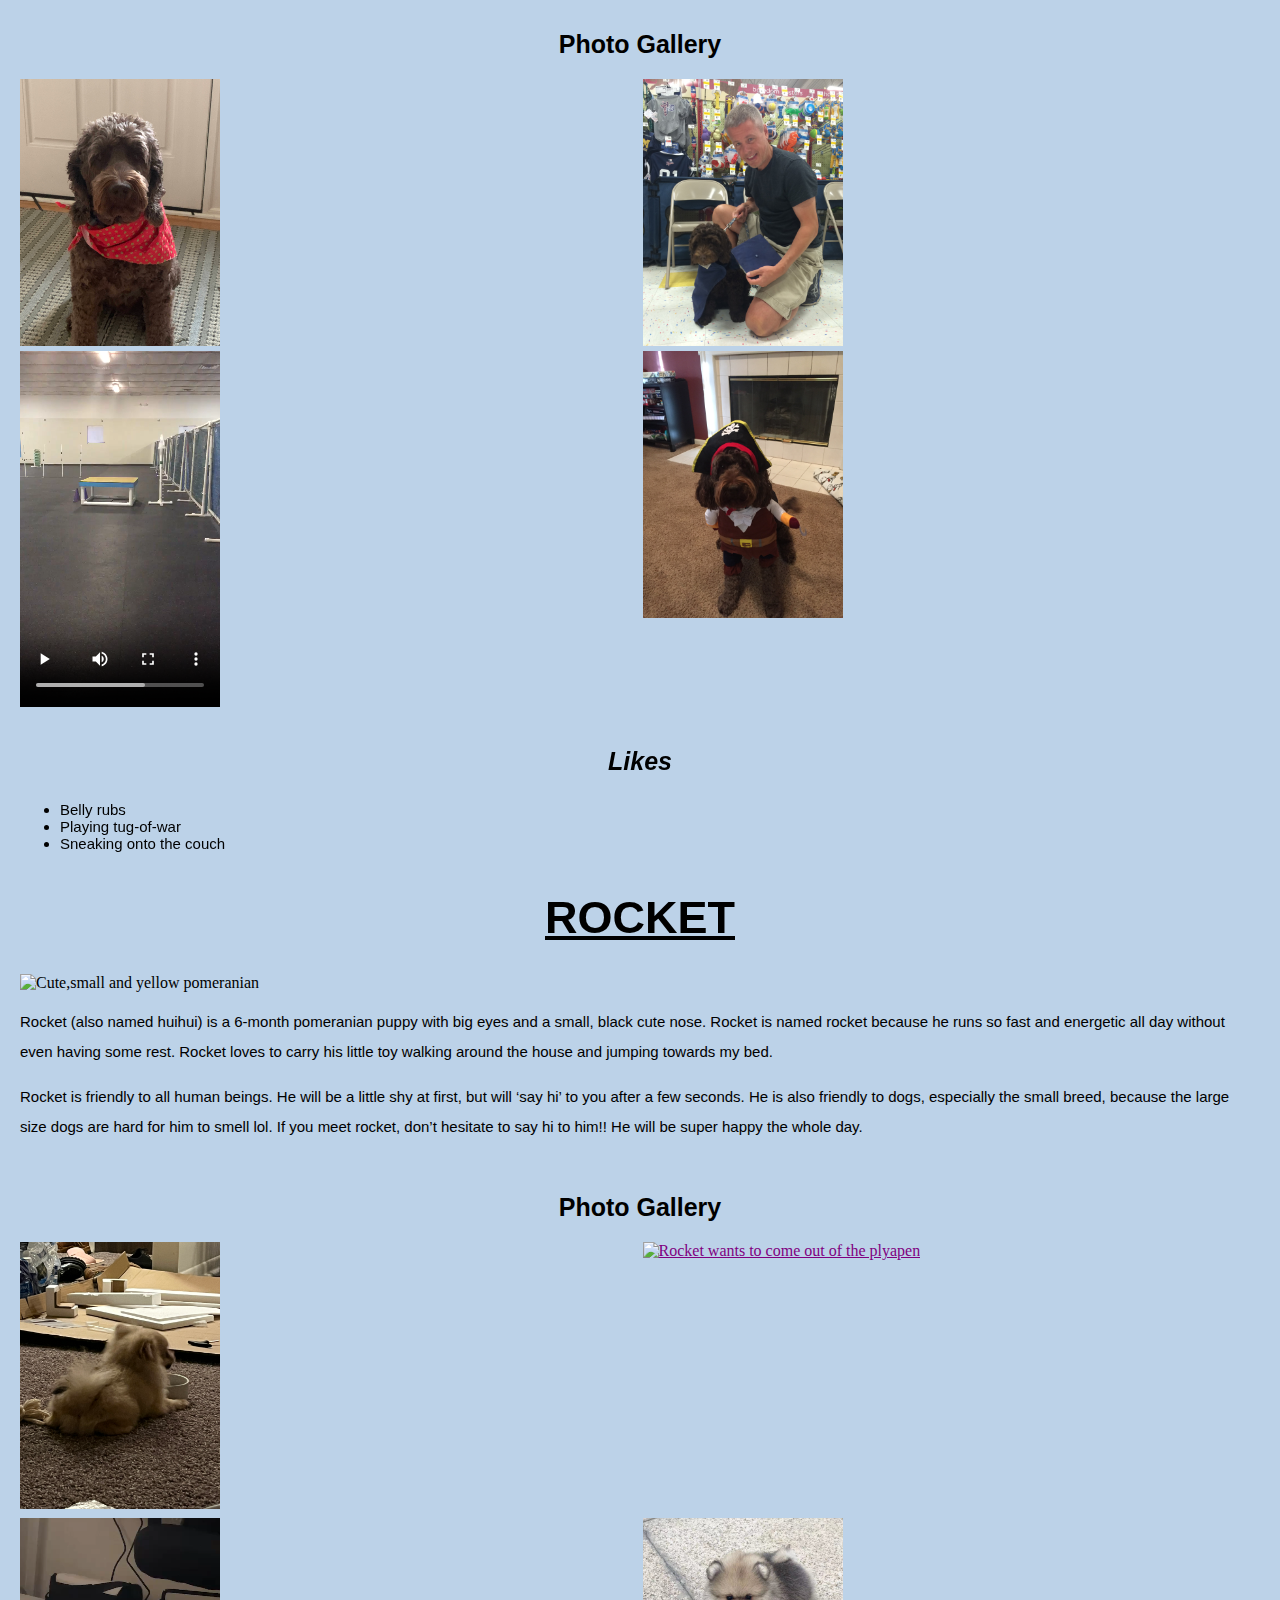
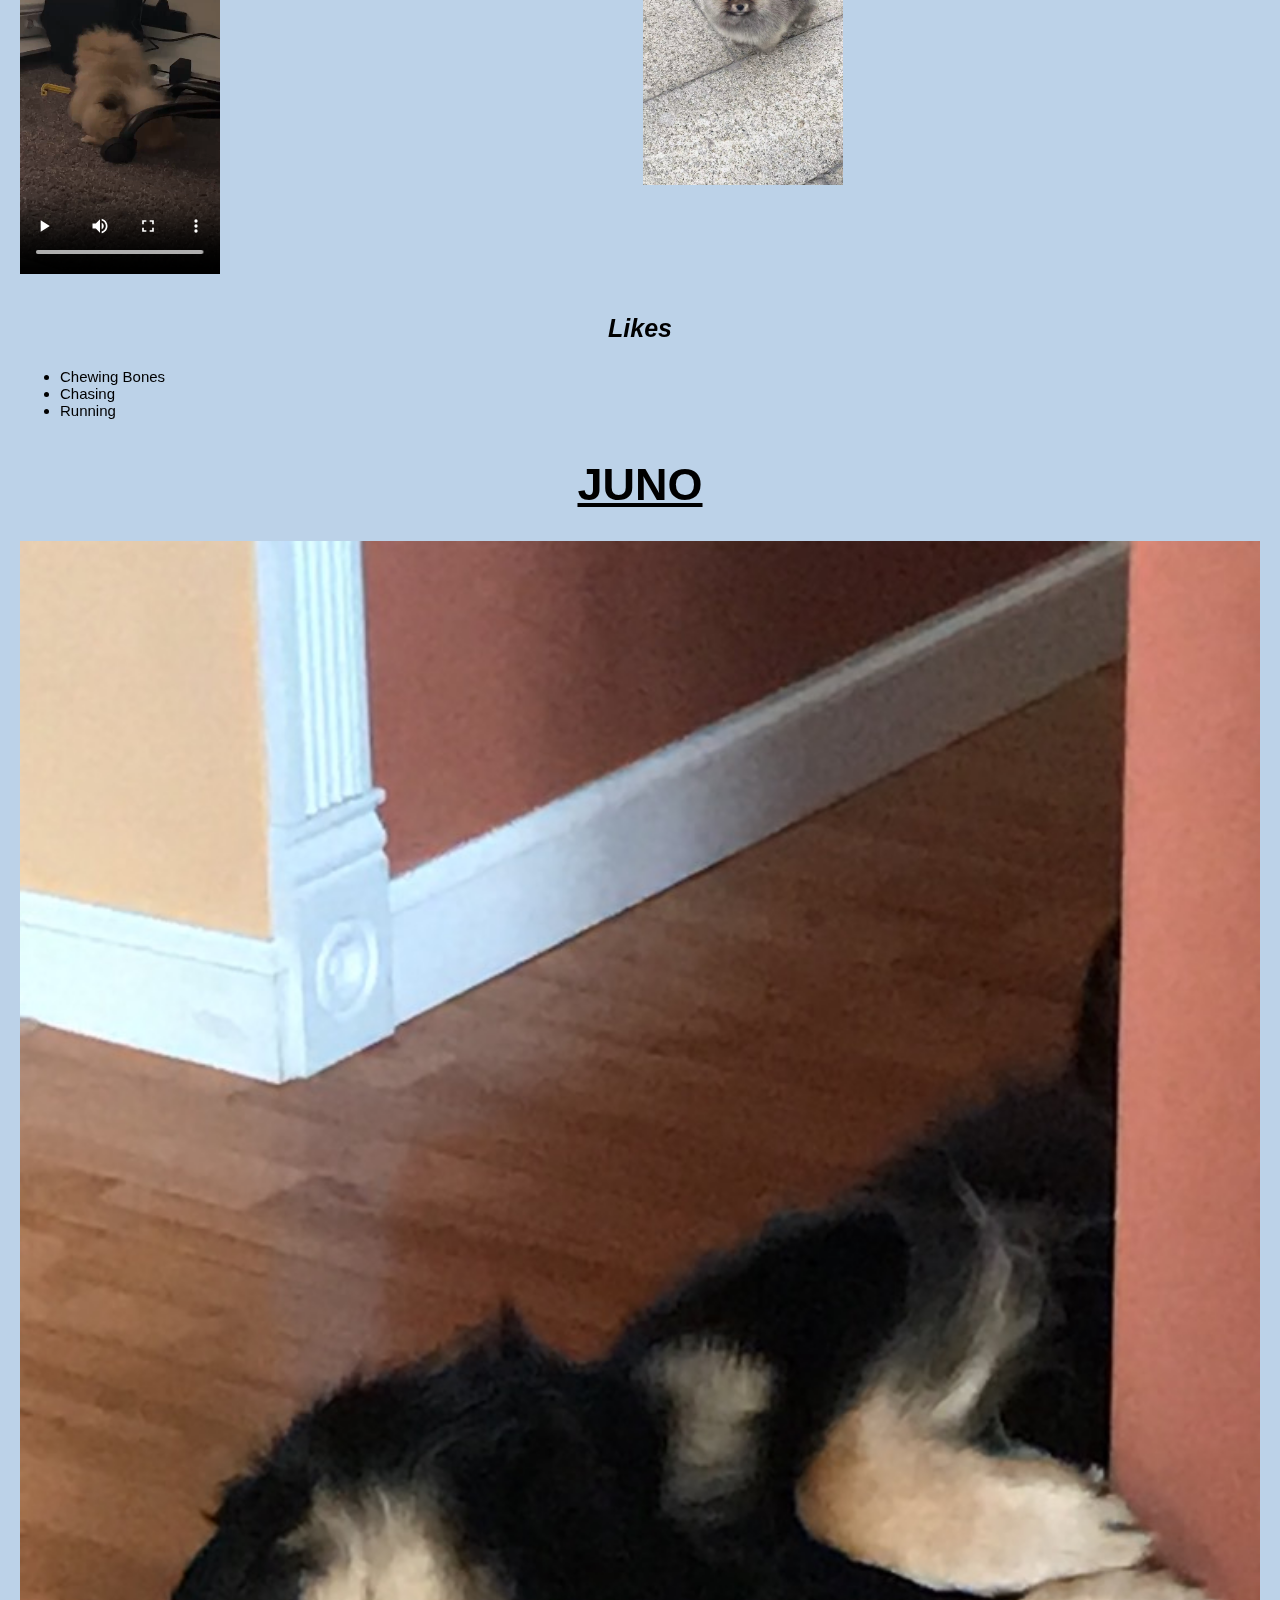
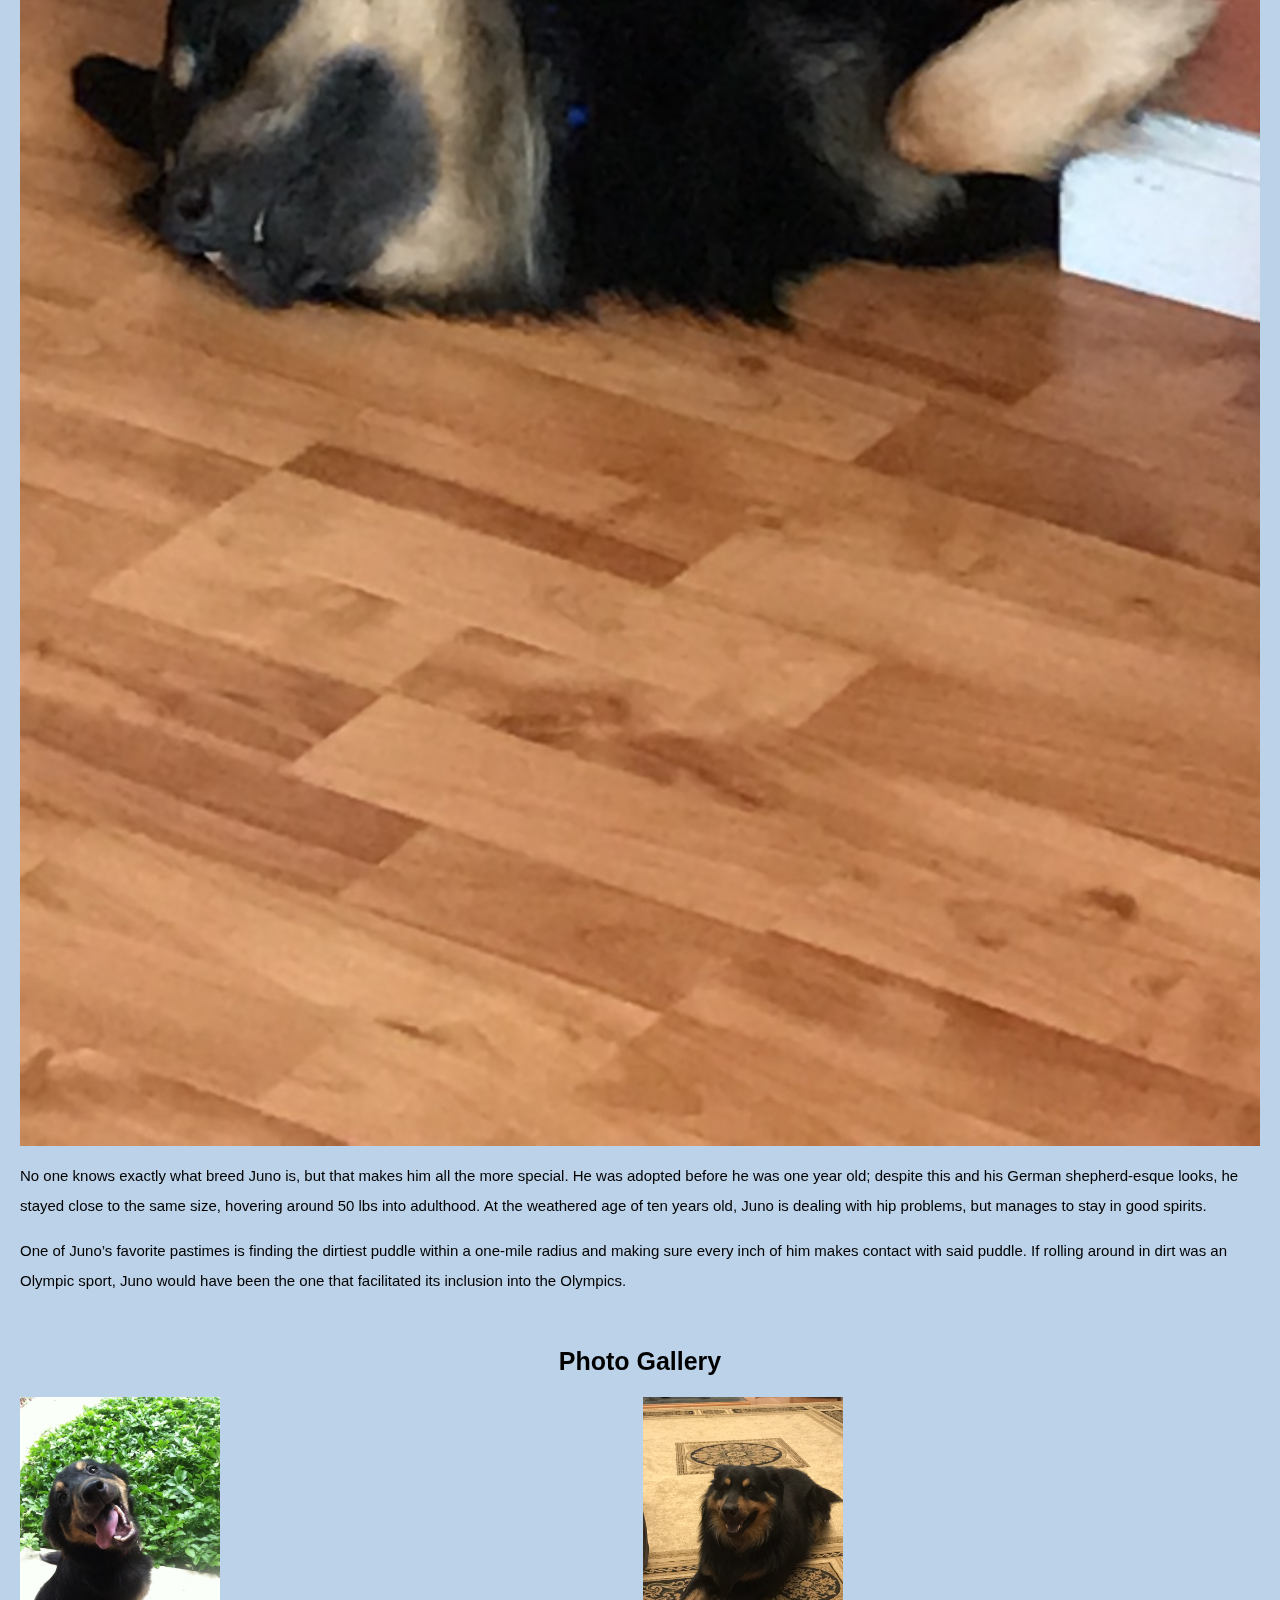
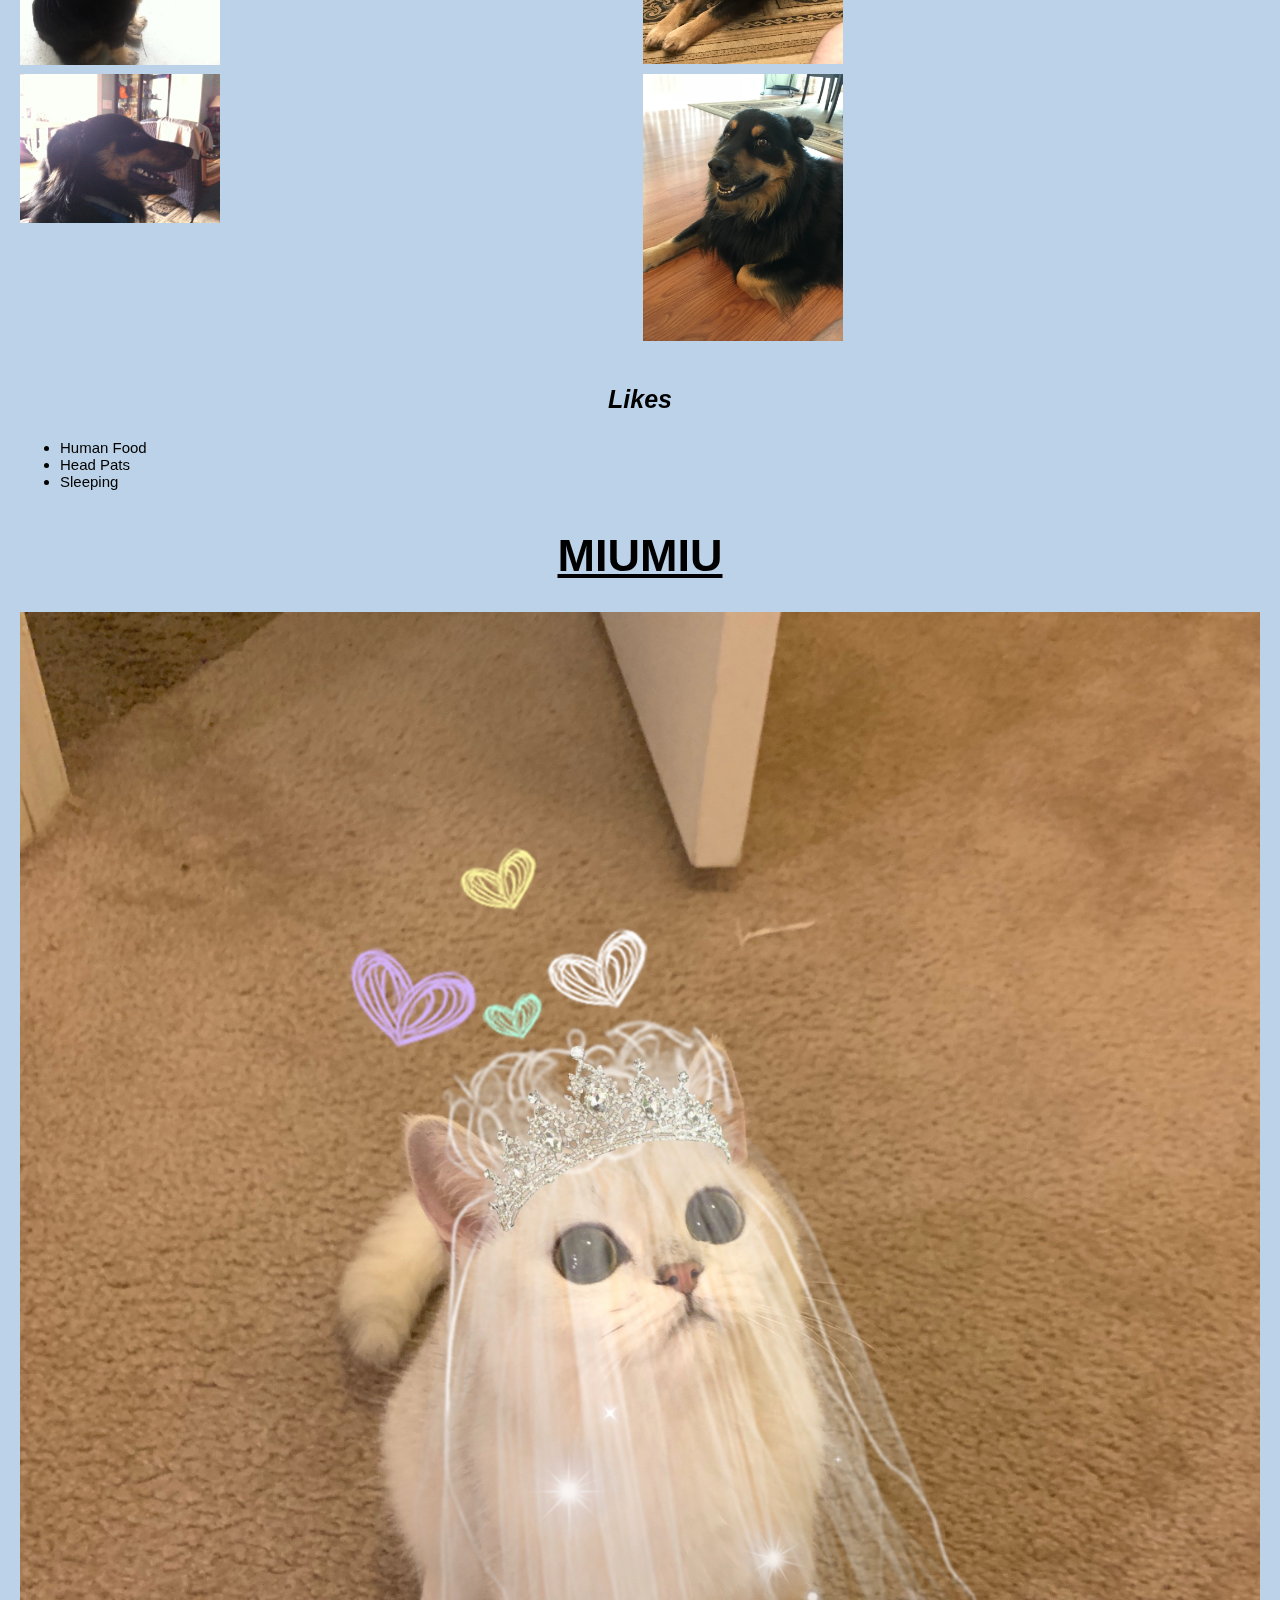
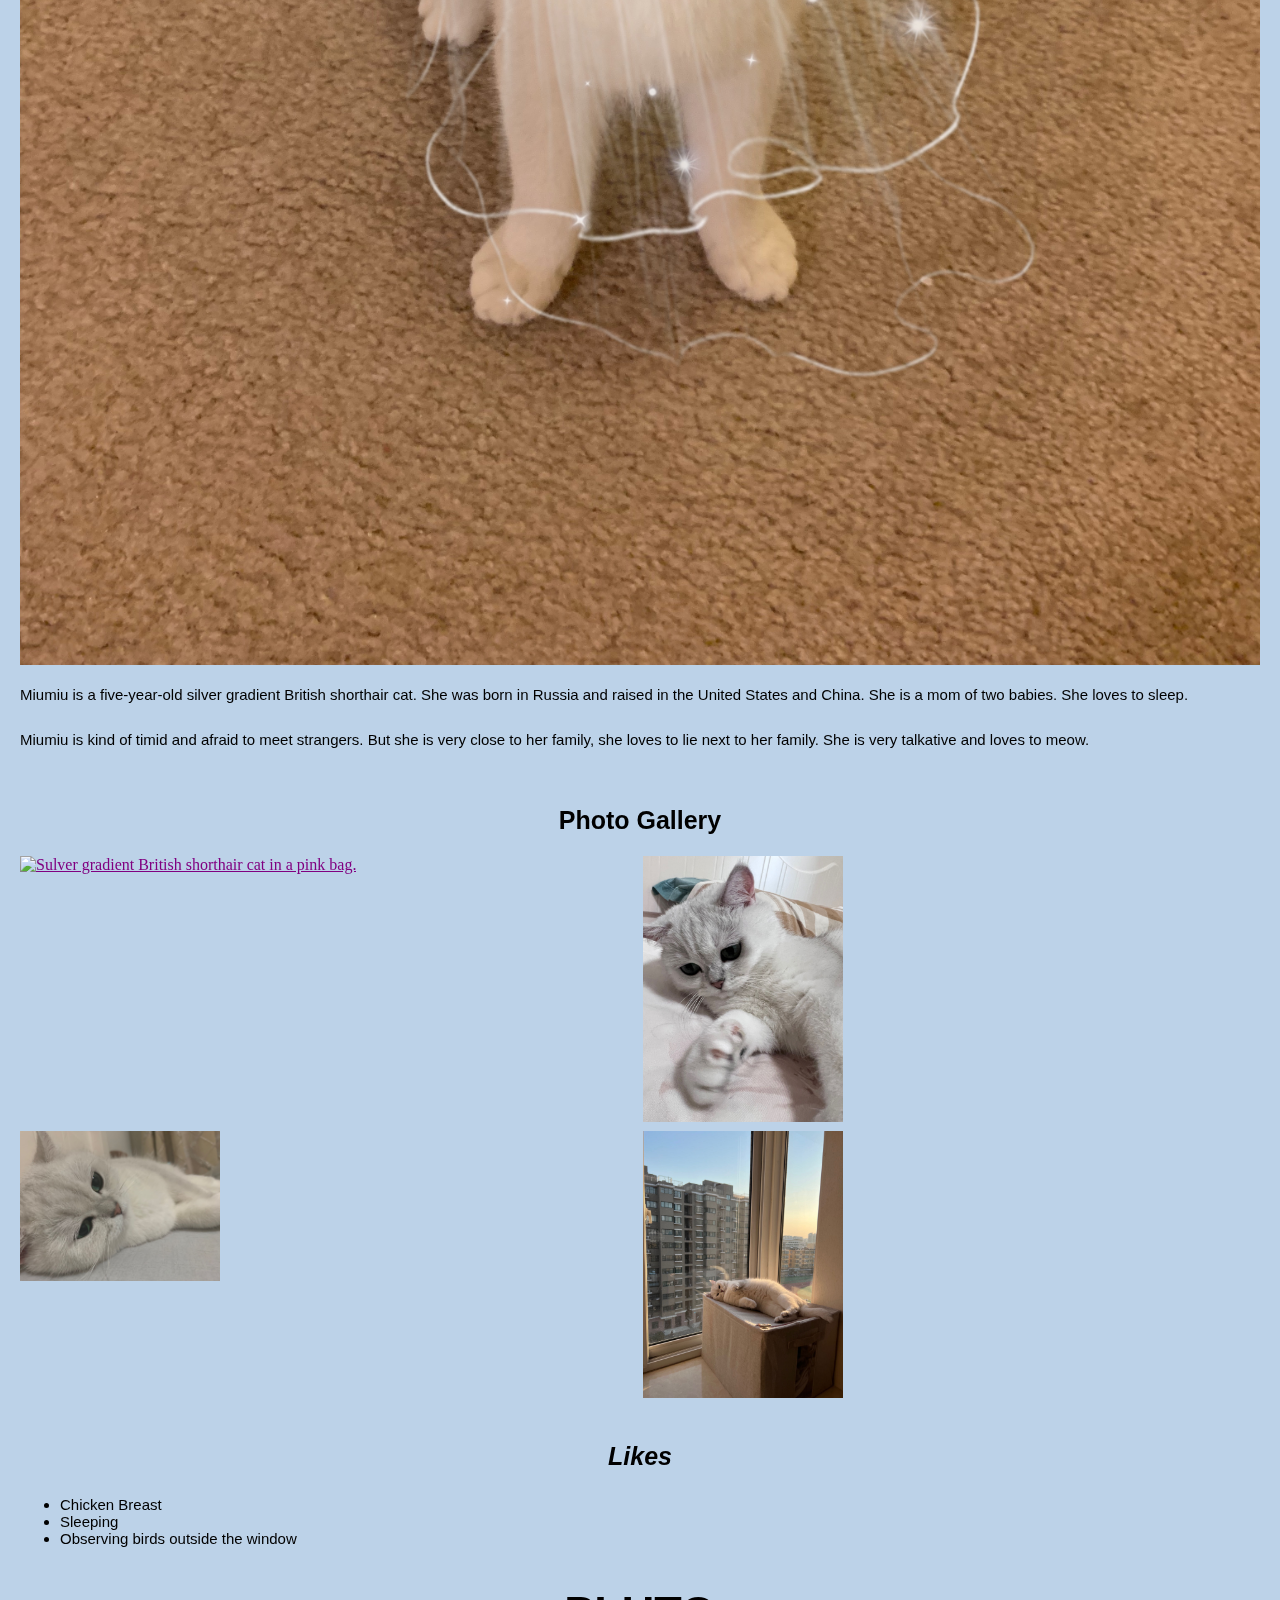
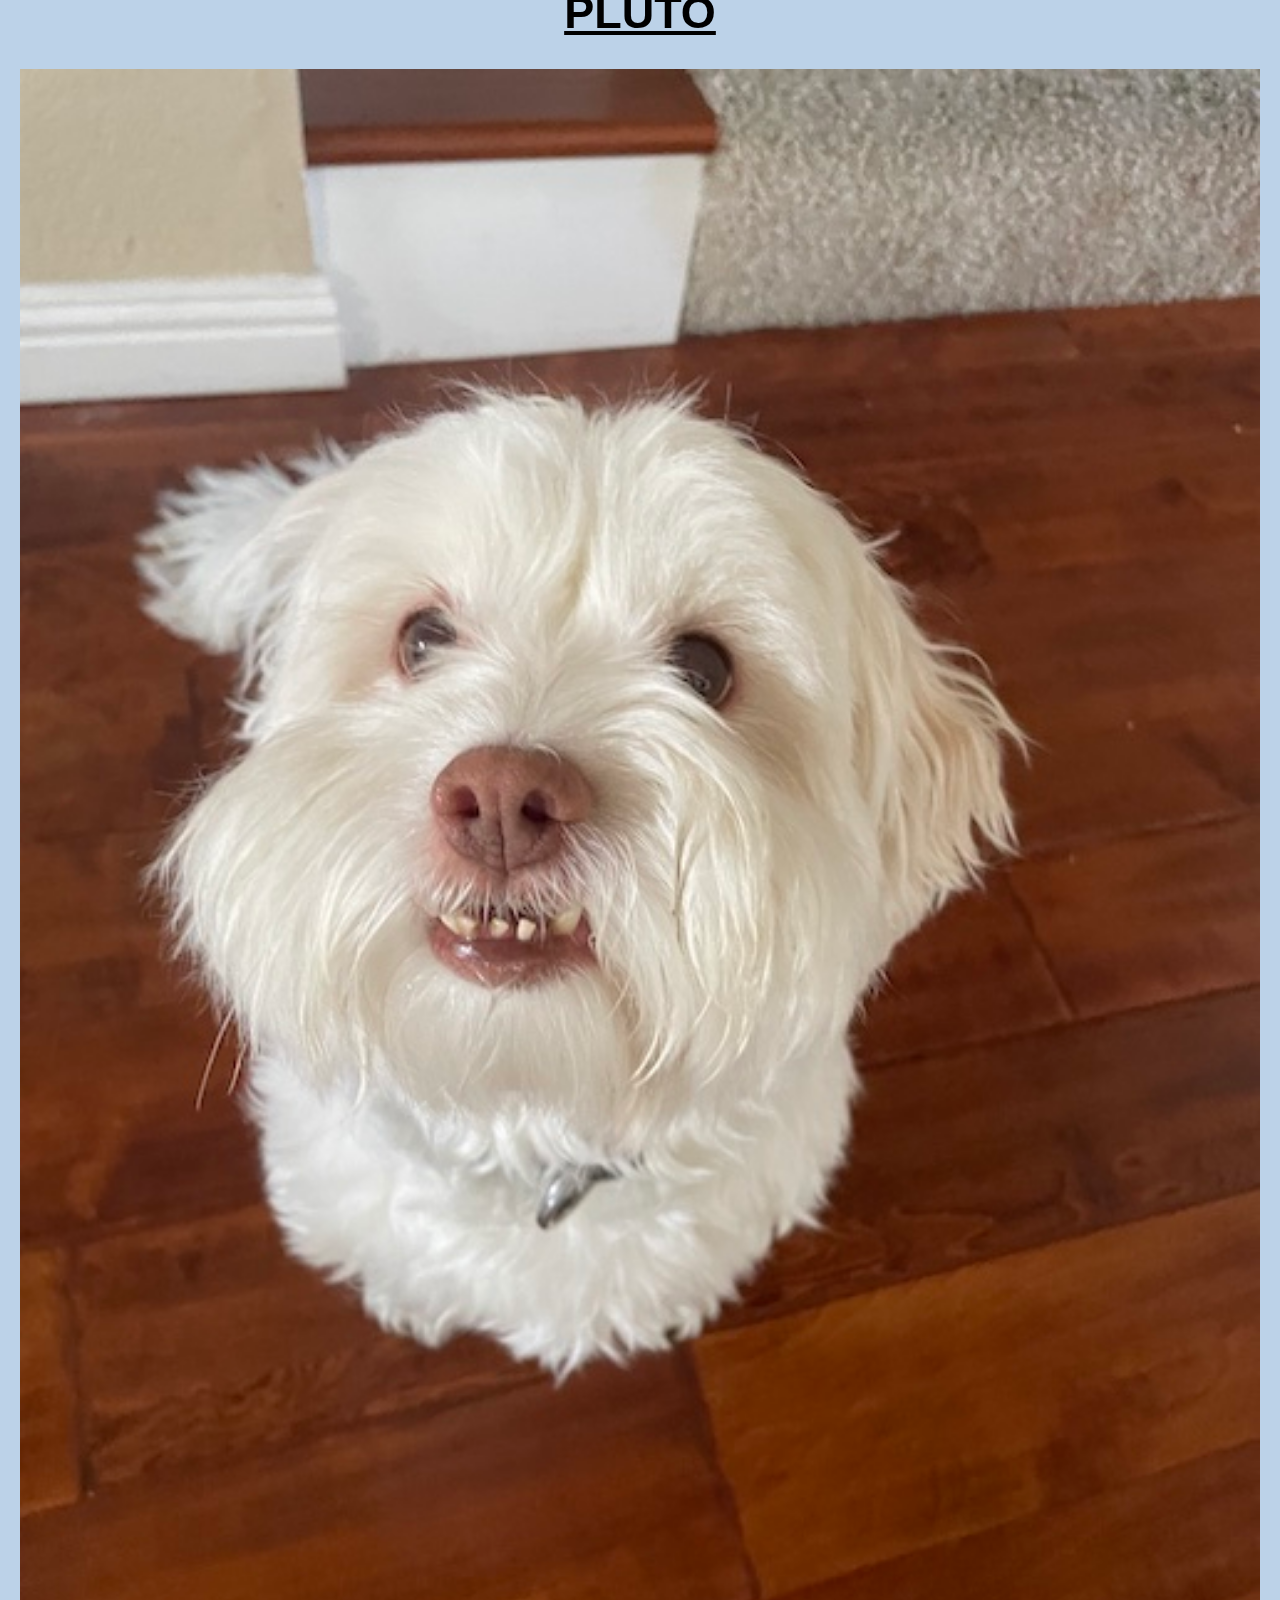
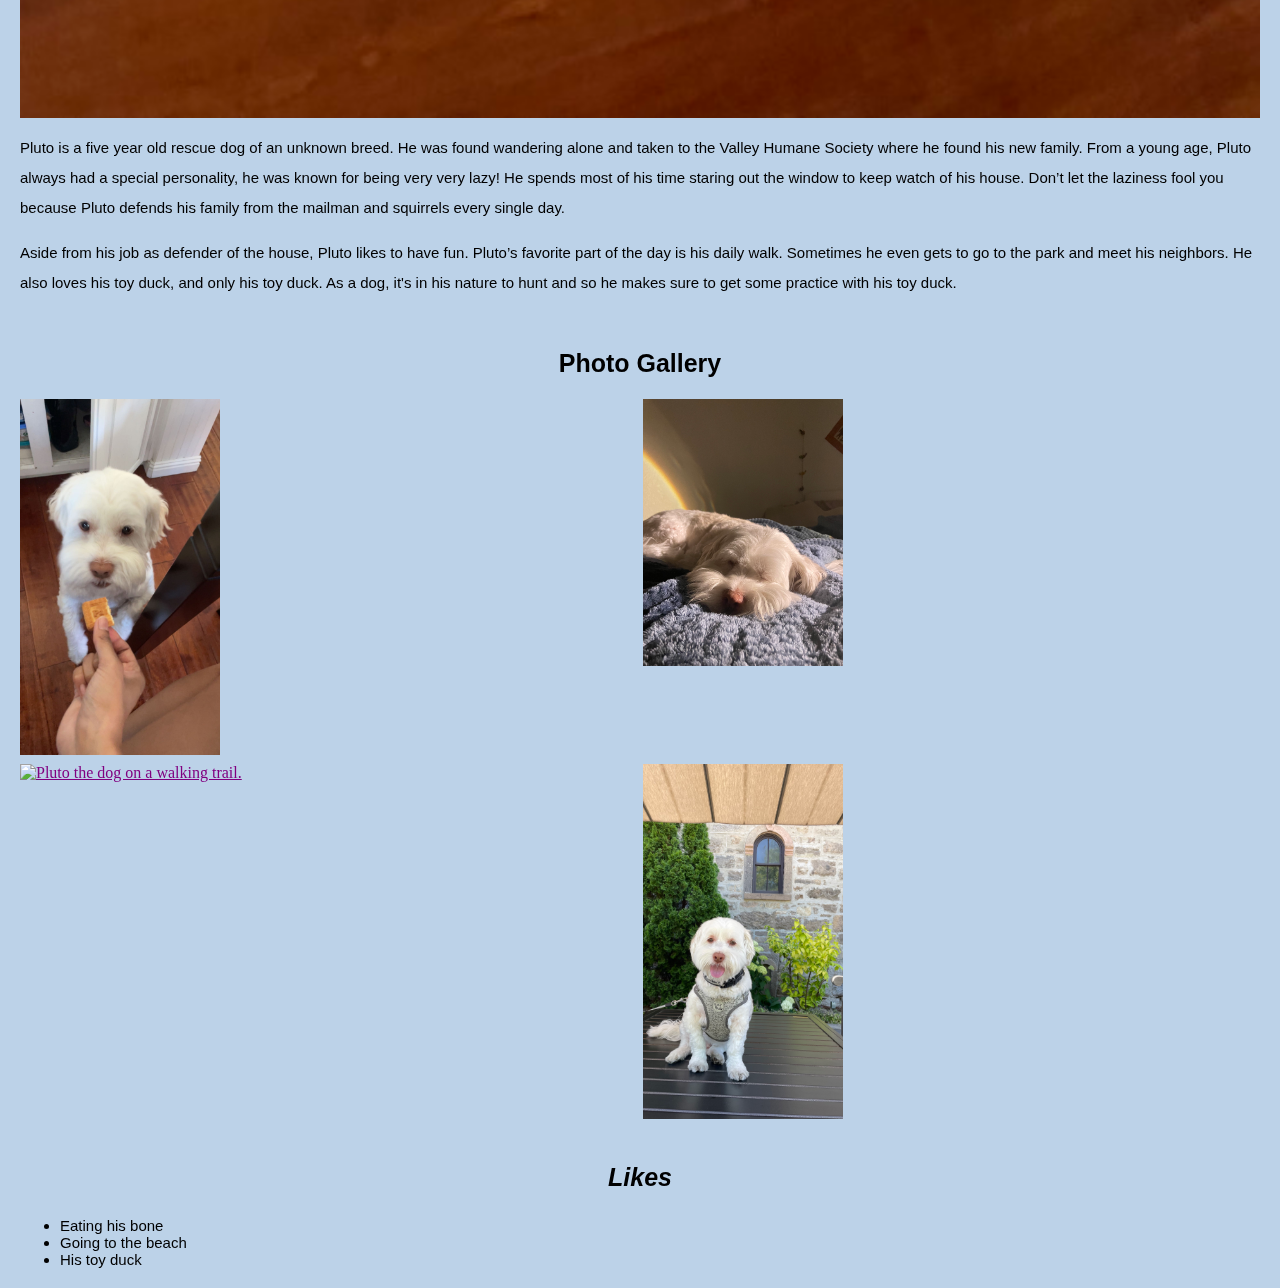
==== commit d47a0be3: "Add files via upload" ====
--- a/pets.html
+++ b/pets.html
@@ -42,7 +42,6 @@
     </header>
     <main id="main">
         <h1>Pets</h1>
-        <div>
             <h2>Bacon Q Dog</h2>
             <img src="images/bacon.jpg" width = "400" alt="Brown labradoodle wearing colorful lei" class = "center">
 
@@ -102,6 +101,7 @@
                 <a target = "_blank" href="images/juno_laying.JPG"><img src="images/juno_laying.JPG" width ="200" alt="A black and brown dog laying on a rug."></a>
                 <a target = "_blank" href="images/juno_profile.JPG"><img src="images/juno_profile.JPG" width = "200" alt = "A profile perspective of a black and brown dog from shoulder up"></a>
                 <a target = "_blank" href="images/juno_laying_2.JPG"><img src="images/juno_laying_2.JPG"  width ="200" alt="A black and brown dog laying on a wood floor."></a>
+            </div>
             <h3>Likes</h3>
             <ul>
                 <li>Human Food</li>
